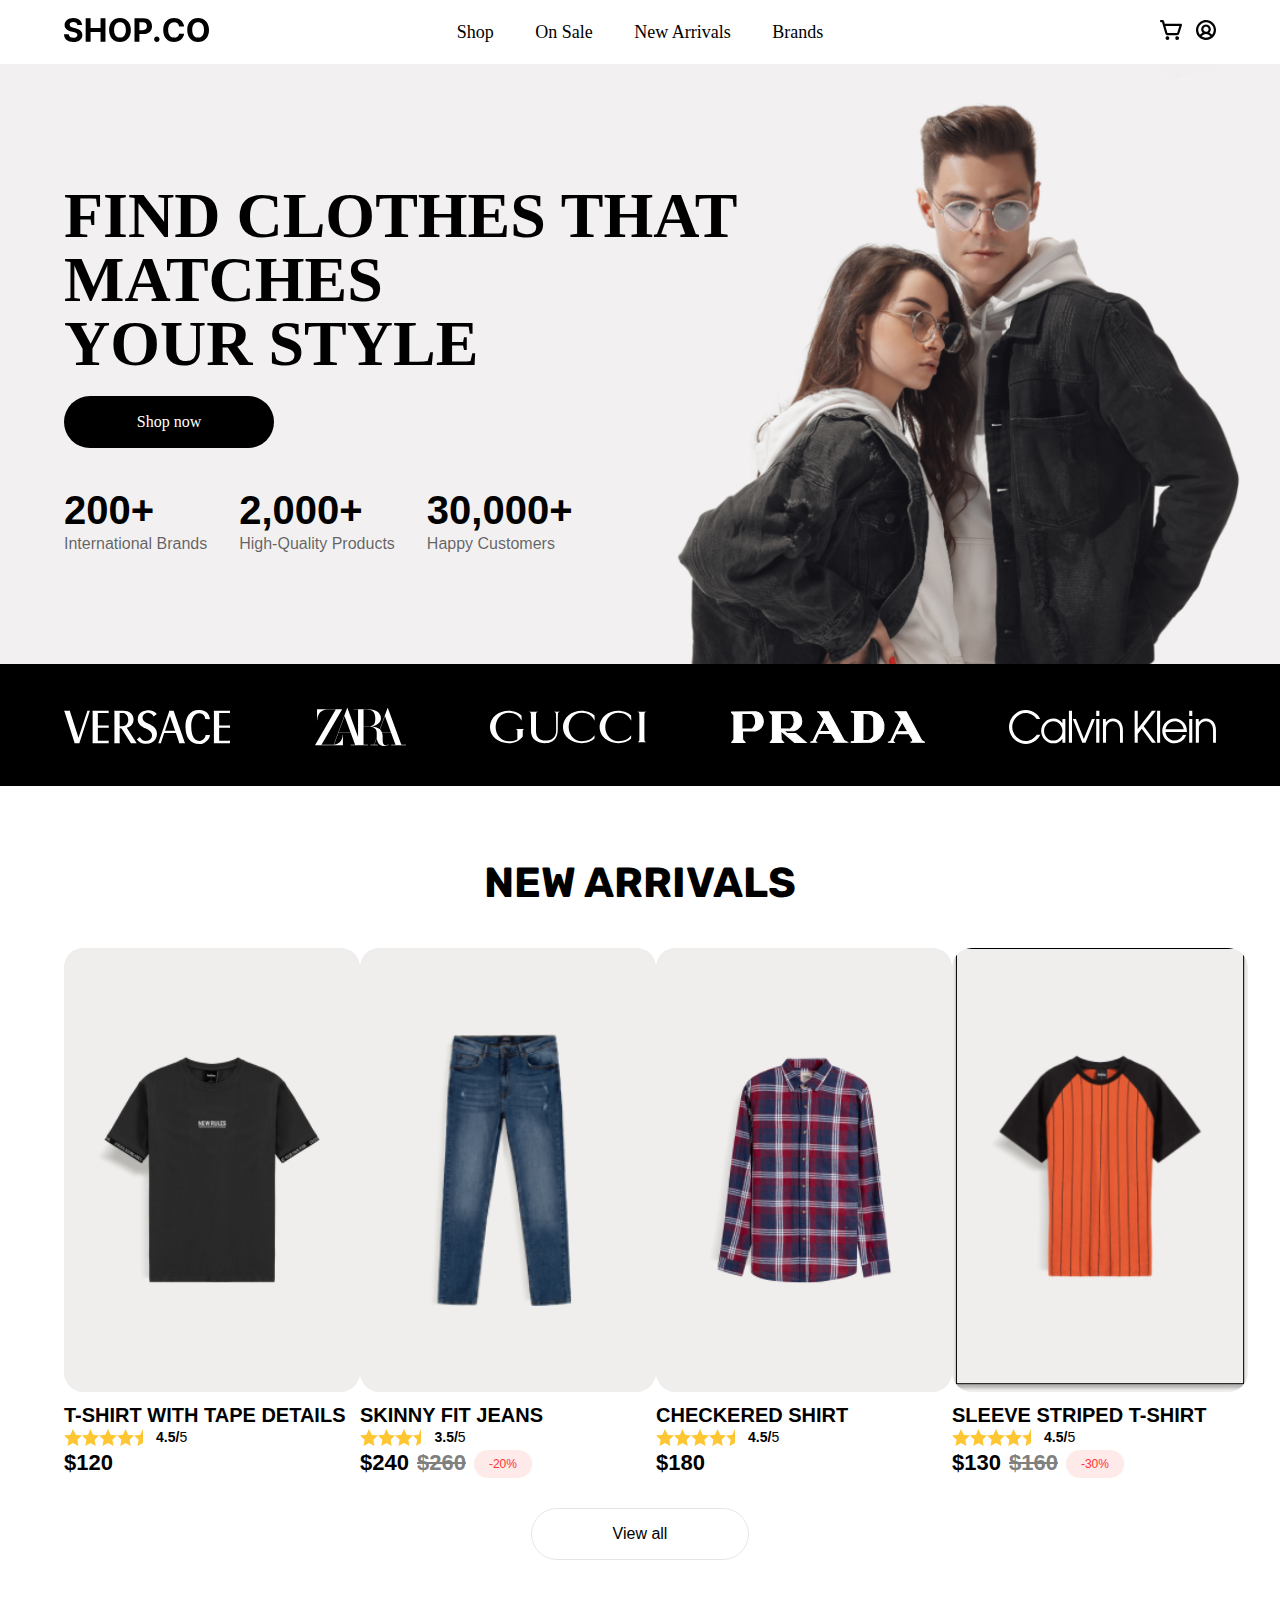
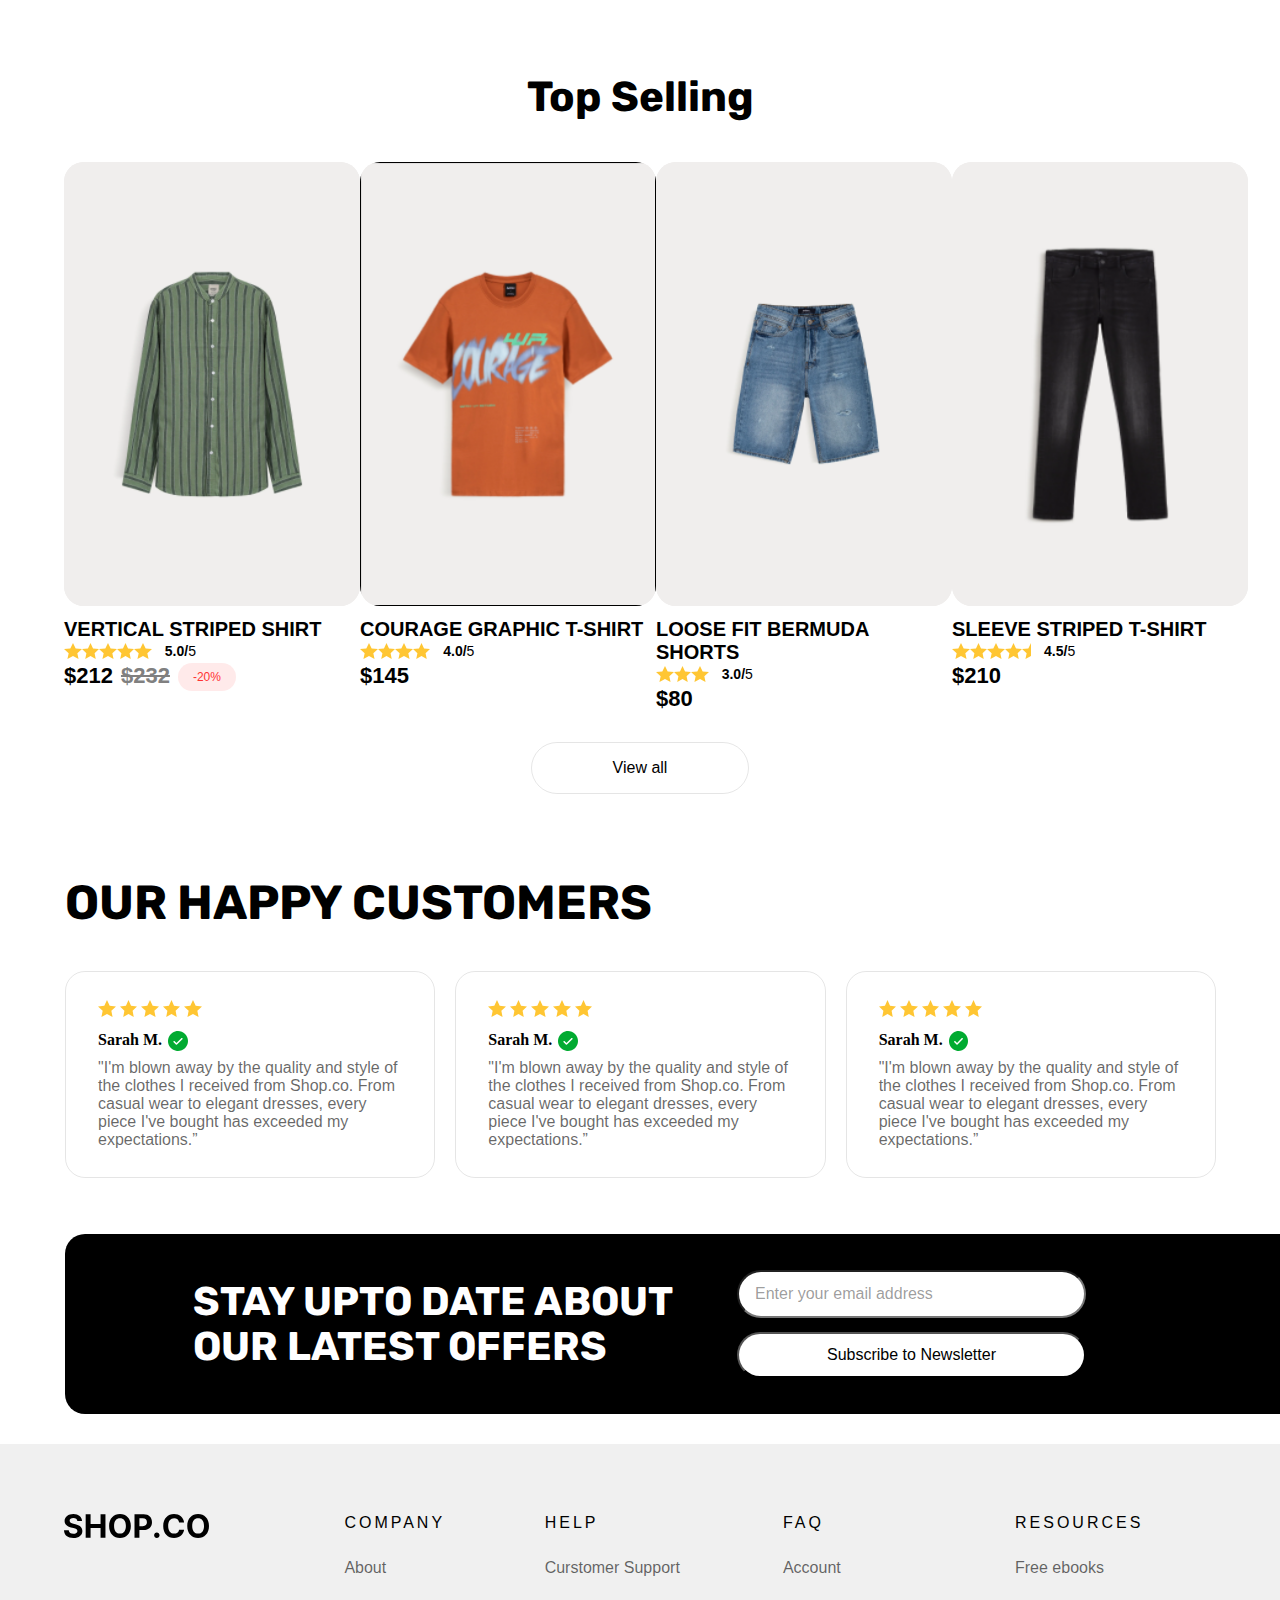
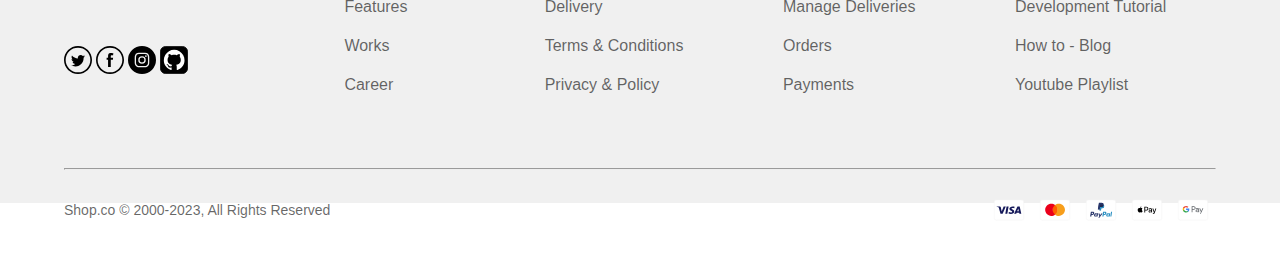
==== src/index.html @ 71381893 "Initial" ====
<!DOCTYPE html>
<html lang="en">
<head>
    <meta charset="UTF-8">
    <meta name="viewport" content="width=device-width, initial-scale=1.0">
    <title>Document</title>
    <link rel="stylesheet" href="./style/css/main.css">
</head>
<body>
    <header class="header">
        <div class="header__wrap">
            <a class="header-logo" href="index.html"><img src="./assets/img/svg/logo.svg" alt="logo"></a>
            <ul class="header-nav">
                <li>Shop</li>
                <li>On Sale</li>
                <li>New Arrivals</li>
                <li>Brands</li>
            </ul>
            <div class="header-icons">
                <a href="#"><img src="./assets/img/svg/cart.svg" alt="cart"></a>
                <a href="#"><img src="./assets/img/svg/profile.svg" alt="profile"></a>
            </div>
        </div>
    </header>

    <section class="home_page">
        <div class="home_page__wraper">
            <div class="banner-text">
                <h1 class="banner-text_title">FIND CLOTHES THAT <br> MATCHES <br> YOUR STYLE</h1>
                <a class="banner-text_button" href="#">Shop now</a>
            </div>
            <div class="rates">
                <div class="brands">
                    <h2>200+</h2>
                    <p>International Brands</p>
                </div>
                <div class="products">
                    <h2>2,000+</h2>
                    <p>High-Quality Products</p>
                </div>
                <div class="customers">
                    <h2>30,000+</h2>
                    <p>Happy Customers</p>
                </div>
            </div>
        </div>
    </section>
    <div class="banner_partnerships">
        <ul>
            <li><img src="./assets/img/svg/versace_logo.svg" alt="versace_logo"></li>
            <li><img src="./assets/img/svg/zara-logo.svg" alt="zara_logo"></li>
            <li><img src="./assets/img/svg/gucci-logo.svg" alt="gucci_logo"></li>
            <li><img src="./assets/img/svg/prada-logo.svg" alt="prada_logo"></li>
            <li><img src="./assets/img/svg/calvin-klein_logo.svg" alt="calvin_klein_logo"></li>
        </ul>
    </div>
    <section class="New_Arrivals">
        <div class="topic-text">
            <h2 class="topic-text_title">NEW ARRIVALS</h2>
        </div>
        <div class="items">
            <div class="item">
                <img class="item_img" src="./assets/img/png/t-shirt black.png" alt="t-shirt black">
                <h3 class="item_title">T-SHIRT WITH TAPE DETAILS</h3>
                <div class="item_rating">
                    <img src="./assets/img/svg/star.svg" alt="star rates">
                    <img src="./assets/img/svg/star.svg" alt="star rates">
                    <img src="./assets/img/svg/star.svg" alt="star rates">
                    <img src="./assets/img/svg/star.svg" alt="star rates">
                    <img src="./assets/img/svg/half star.svg" alt="half star rates">
                    <p><span>4.5/</span>5</p>
                </div>
                <div class="item_price">
                    <h3>$120</h3>
                </div>
            </div>
            <div class="item">
                <img width="296px" height="444px" class="item_img" src="./assets/img/png/jeans.png" alt="jeans">
                <h3 class="item_title">SKINNY FIT JEANS</h3>
                <div class="item_rating">
                    <img src="./assets/img/svg/star.svg" alt="star rates">
                    <img src="./assets/img/svg/star.svg" alt="star rates">
                    <img src="./assets/img/svg/star.svg" alt="star rates">
                    <img src="./assets/img/svg/half star.svg" alt="half star rates">
                    <p><span>3.5/</span>5</p>
                </div>
                <div class="item_price">
                    <h3>$240</h3>
                    <h3 class="grey">$260</h3>
                    <a class="discount">-20%</a>
                </div>
            </div>
            <div class="item">
                <img class="item_img" src="./assets/img/png/shirt.png" alt="shirt">
                <h3 class="item_title">CHECKERED SHIRT</h3>
                <div class="item_rating">
                    <img src="./assets/img/svg/star.svg" alt="star rates">
                    <img src="./assets/img/svg/star.svg" alt="star rates">
                    <img src="./assets/img/svg/star.svg" alt="star rates">
                    <img src="./assets/img/svg/star.svg" alt="star rates">
                    <img src="./assets/img/svg/half star.svg" alt="half star rates">
                    <p><span>4.5/</span>5</p>
                </div>
                <div class="item_price">
                    <h3>$180</h3>
                </div>
            </div>
            <div class="item">
                <img width="296px" height="444px" class="item_img" src="./assets/img/png/t-shirt orange.png" alt="t-shirt orange">
                <h3 class="item_title">SLEEVE STRIPED T-SHIRT</h3>
                <div class="item_rating">
                    <img src="./assets/img/svg/star.svg" alt="star rates">
                    <img src="./assets/img/svg/star.svg" alt="star rates">
                    <img src="./assets/img/svg/star.svg" alt="star rates">
                    <img src="./assets/img/svg/star.svg" alt="star rates">
                    <img src="./assets/img/svg/half star.svg" alt="half star rates">
                    <p><span>4.5/</span>5</p>
                </div>
                <div class="item_price">
                    <h3>$130</h3>
                    <h3 class="grey">$160</h3>
                    <a class="discount">-30%</a>
                </div>
            </div>
        </div>
        <a class="button-view_all" href="">View all</a>
    </section>
    <section class="Top_Seller">
        <div class="topic-text">
            <h2 class="topic-text_title">Top Selling</h2>
        </div>
        <div class="items">
            <div class="item">
                <img class="item_img" src="./assets/img/png/striiped shirt.png" alt="striped shirt">
                <h3 class="item_title">VERTICAL STRIPED SHIRT</h3>
                <div class="item_rating">
                    <img src="./assets/img/svg/star.svg" alt="star rates">
                    <img src="./assets/img/svg/star.svg" alt="star rates">
                    <img src="./assets/img/svg/star.svg" alt="star rates">
                    <img src="./assets/img/svg/star.svg" alt="star rates">
                    <img src="./assets/img/svg/star.svg" alt="star rates">
                    <p><span>5.0/</span>5</p>
                </div>
                <div class="item_price">
                    <h3>$212</h3>
                    <h3 class="grey">$232</h3>
                    <a class="discount">-20%</a>
                </div>
            </div>
            <div class="item">
                <img width="296px" height="444px" class="item_img" src="./assets/img/png/graphic T-shirt.png" alt="t-shirt">
                <h3 class="item_title">COURAGE GRAPHIC T-SHIRT</h3>
                <div class="item_rating">
                    <img src="./assets/img/svg/star.svg" alt="star rates">
                    <img src="./assets/img/svg/star.svg" alt="star rates">
                    <img src="./assets/img/svg/star.svg" alt="star rates">
                    <img src="./assets/img/svg/star.svg" alt="star rates">
                    <p><span>4.0/</span>5</p>
                </div>
                <div class="item_price">
                    <h3>$145</h3>
                </div>
            </div>
            <div class="item">
                <img class="item_img" src="./assets/img/png/shorts.png" alt="shorts">
                <h3 class="item_title">LOOSE FIT BERMUDA SHORTS</h3>
                <div class="item_rating">
                    <img src="./assets/img/svg/star.svg" alt="star rates">
                    <img src="./assets/img/svg/star.svg" alt="star rates">
                    <img src="./assets/img/svg/star.svg" alt="star rates">
                    <p><span>3.0/</span>5</p>
                </div>
                <div class="item_price">
                    <h3>$80</h3>
                </div>
            </div>
            <div class="item">
                <img width="296px" height="444px" class="item_img" src="./assets/img/png/faded jeans.png" alt="faded jeans">
                <h3 class="item_title">SLEEVE STRIPED T-SHIRT</h3>
                <div class="item_rating">
                    <img src="./assets/img/svg/star.svg" alt="star rates">
                    <img src="./assets/img/svg/star.svg" alt="star rates">
                    <img src="./assets/img/svg/star.svg" alt="star rates">
                    <img src="./assets/img/svg/star.svg" alt="star rates">
                    <img src="./assets/img/svg/half star.svg" alt="half star rates">
                    <p><span>4.5/</span>5</p>
                </div>
                <div class="item_price">
                    <h3>$210</h3>
                </div>
            </div>
        </div>
        <a class="button-view_all" href="">View all</a>
    </section>
    <section class="Clothes_Option">
        <div class="Clothes_Option-review">
            <h3 class="review-title">OUR HAPPY CUSTOMERS</h3>
            <div class="feedbacks">
                <div class="feedback-1">
                    <div class="rating">
                        <img src="./assets/img/svg/star.svg" alt="star rates">
                        <img src="./assets/img/svg/star.svg" alt="star rates">
                        <img src="./assets/img/svg/star.svg" alt="star rates">
                        <img src="./assets/img/svg/star.svg" alt="star rates">
                        <img src="./assets/img/svg/star.svg" alt="star rates">
                    </div>
                    <div class="name_user">
                        <h4>Sarah M.</h4>
                        <img src="./assets/img/svg/verified.svg" alt="verified">
                    </div>
                    <p class="description">"I'm blown away by the quality and style of the clothes I received from Shop.co. From casual wear to elegant dresses, every piece I've bought has exceeded my expectations.”</p>
                </div>
                <div class="feedback-2">
                    <div class="rating">
                        <img src="./assets/img/svg/star.svg" alt="star rates">
                        <img src="./assets/img/svg/star.svg" alt="star rates">
                        <img src="./assets/img/svg/star.svg" alt="star rates">
                        <img src="./assets/img/svg/star.svg" alt="star rates">
                        <img src="./assets/img/svg/star.svg" alt="star rates">
                    </div>
                    <div class="name_user">
                        <h4>Sarah M.</h4>
                        <img src="./assets/img/svg/verified.svg" alt="verified">
                    </div>
                    <p class="description">"I'm blown away by the quality and style of the clothes I received from Shop.co. From casual wear to elegant dresses, every piece I've bought has exceeded my expectations.”</p>
                </div>
                <div class="feedback-3">
                    <div class="rating">
                        <img src="./assets/img/svg/star.svg" alt="star rates">
                        <img src="./assets/img/svg/star.svg" alt="star rates">
                        <img src="./assets/img/svg/star.svg" alt="star rates">
                        <img src="./assets/img/svg/star.svg" alt="star rates">
                        <img src="./assets/img/svg/star.svg" alt="star rates">
                    </div>
                    <div class="name_user">
                        <h4>Sarah M.</h4>
                        <img src="./assets/img/svg/verified.svg" alt="verified">
                    </div>
                    <p class="description">"I'm blown away by the quality and style of the clothes I received from Shop.co. From casual wear to elegant dresses, every piece I've bought has exceeded my expectations.”</p>
                </div>
            </div>
        </div>
        <div class="Clothes_Option-contact_form">
            <div class="contact_form__wrapper">
                <h3 class="contact_form-title">STAY UPTO DATE ABOUT <br> OUR LATEST OFFERS</h3>
                <div class="contact_form-form">
                    <form method="post">
                        <input type="email" id="email" name="email" placeholder="Enter your email address">
                        <button class="form-button">Subscribe to Newsletter</button>
                    </form>
                </div>
            </div>
        </div>
    </section>

    <footer class="footer">
        <div class="footer__wrap">
            <div class="logo-social_networks">
                <img src="./assets/img/svg/logo.svg" alt="logo">
                <div class="social_networks">
                    <img width="28px" height="28px" src="./assets/img/svg/twitter.svg" alt="twitter">
                    <img width="28px" height="28px" src="./assets/img/svg/facebook.svg" alt="">
                    <img width="28px" height="28px" src="./assets/img/svg/instagram.svg" alt="">
                    <img width="28px" height="28px" src="./assets/img/svg/github.svg" alt="">
                </div>
            </div>
            <div class="columns">
                <div class="column-company">
                    <h4>Company</h4>
                    <ul>
                        <li>About</li>
                        <li>Features</li>
                        <li>Works</li>
                        <li>Career</li>
                    </ul>
                </div>
                <div class="column-help">
                    <h4>Help</h4>
                    <ul>
                        <li>Curstomer Support</li>
                        <li>Delivery</li>
                        <li>Terms & Conditions</li>
                        <li>Privacy & Policy</li>
                    </ul>
                </div>
                <div class="column-FAQ">
                    <h4>FAQ</h4>
                    <ul>
                        <li>Account</li>
                        <li>Manage Deliveries</li>
                        <li>Orders</li>
                        <li>Payments</li>
                    </ul>
                </div>
                <div class="column-resources">
                    <h4>Resources</h4>
                    <ul>
                        <li>Free ebooks</li>
                        <li>Development Tutorial</li>
                        <li>How to - Blog</li>
                        <li>Youtube Playlist</li>
                    </ul>
                </div>
            </div>
            <div class="information">
                <hr>
                <div class="method_payments">
                    <p class="license">Shop.co © 2000-2023, All Rights Reserved</p>
                    <img width="46px" height="30px" src="./assets/img/svg/visa.svg" alt="visa">
                    <img width="46px" height="30px" src="./assets/img/svg/mastercard.svg" alt="mastercard">
                    <img width="46px" height="30px" src="./assets/img/svg/paypal.svg" alt="paypal">
                    <img width="46px" height="30px" src="./assets/img/svg/apple-pay.svg" alt="apple-pay">
                    <img width="46px" height="30px" src="./assets/img/svg/google-pay.svg" alt="google-pay">
                </div>
            </div>
        </div>
    </footer>
</body>
</html>
---- src/style/css/main.css ----
@charset "UTF-8";
@import url("https://fonts.cdnfonts.com/css/satoshi");
@import url("https://fonts.googleapis.com/css2?family=Gelasio:ital,wght@0,400..700;1,400..700&family=Poppins:ital,wght@0,100;0,200;0,300;0,400;0,500;0,600;0,700;0,800;0,900;1,100;1,200;1,300;1,400;1,500;1,600;1,700;1,800;1,900&family=Roboto:ital,wght@0,100;0,300;0,400;0,500;0,700;0,900;1,100;1,300;1,400;1,500;1,700;1,900&family=Rubik:ital,wght@0,300..900;1,300..900&display=swap");
* {
  padding: 0;
  margin: 0;
  box-sizing: border-box;
  text-decoration: none;
  list-style: none;
}

body {
  padding: 0;
  margin: 0;
  box-sizing: border-box;
}

.footer {
  width: 100vw;
  height: 28vw;
  background-color: #F0F0F0;
  margin-top: 30px;
}
.footer .footer__wrap {
  width: 90vw;
  margin: 0 auto;
  display: grid;
  grid-auto-columns: 1fr;
  grid-template-columns: 1fr 1fr 1fr 1fr 1fr;
  grid-template-rows: 1fr 1fr 1fr;
  gap: 20px 1px;
}
.footer .footer__wrap .footer__wrap {
  grid-area: 1/1/3/6;
}
.footer .footer__wrap .logo-social_networks {
  grid-area: 1/1/3/2;
}
.footer .footer__wrap .columns {
  grid-area: 1/2/3/6;
}
.footer .footer__wrap .column-company {
  grid-area: 1/2/3/3;
}
.footer .footer__wrap .column-help {
  grid-area: 1/3/3/4;
}
.footer .footer__wrap .column-FAQ {
  grid-area: 1/4/3/5;
}
.footer .footer__wrap .column-resources {
  grid-area: 1/5/3/6;
}
.footer .footer__wrap .information {
  grid-area: 3/1/4/6;
}
.footer .footer__wrap .license {
  grid-area: 3/1/4/3;
}
.footer .footer__wrap .method_payments {
  grid-area: 3/4/4/6;
}
.footer .footer__wrap .logo-social_networks {
  margin-top: 70px;
}
.footer .footer__wrap .logo-social_networks .social_networks {
  margin-top: 104px; /* Поменять потом icons */
}
.footer .footer__wrap .columns {
  display: flex;
  justify-content: space-around;
  align-items: center;
  margin-top: 70px;
}
.footer .footer__wrap .columns h4 {
  margin-bottom: 26px;
  color: rgb(0, 0, 0);
  font-family: "Satoshi", sans-serif;
  font-size: 16px;
  font-weight: 500;
  line-height: 18px;
  letter-spacing: 3px;
  text-align: left;
  text-transform: uppercase;
}
.footer .footer__wrap .columns ul {
  color: rgba(0, 0, 0, 0.6);
  font-family: "Satoshi", sans-serif;
  font-size: 16px;
  font-weight: 400;
  line-height: 19px;
  letter-spacing: 0px;
  text-align: left;
}
.footer .footer__wrap .columns ul li {
  margin: 20px 0px;
}
.footer .footer__wrap .information {
  margin-top: 34px;
}
.footer .footer__wrap .information .method_payments {
  display: flex;
  margin-top: 25px;
  align-items: center;
}
.footer .footer__wrap .information .method_payments .license {
  flex: 1;
  display: flex;
  justify-content: flex-start;
  color: rgba(0, 0, 0, 0.6);
  font-family: "Satoshi", sans-serif;
  font-size: 14px;
  font-weight: 400;
  line-height: -1px;
  letter-spacing: 0%;
  text-align: right;
}
.footer .footer__wrap .information .method_payments img {
  display: flex;
  justify-content: space-around;
}

.header {
  width: 100vw;
}
.header .header__wrap {
  height: 5vw;
  width: 90vw;
  margin: 0 auto;
  display: grid;
  grid-template-columns: repeat(3, 1fr);
  align-items: center;
}
.header .header__wrap .header-nav {
  display: flex;
  justify-content: space-around;
  align-items: center;
  font-size: 18px;
  font-weight: 500;
  gap: 24px;
}
.header .header__wrap .header-icons {
  display: flex;
  justify-content: flex-end;
  gap: 14px;
}

/* Section 1 */
.home_page {
  width: 100vw;
  height: 600px;
  display: grid;
  grid-auto-columns: 1fr;
  grid-template-columns: 1fr;
  grid-template-rows: 1fr 1fr 1fr;
  gap: 20px 1px;
  background-image: url("../../assets/img/png/homepage_img.png");
  background-size: cover;
  background-repeat: no-repeat;
}
.home_page .banner-text {
  grid-area: 1/1/3/2;
}
.home_page .banner-text_title {
  grid-area: 1/1/2/2;
}
.home_page .banner-text_button {
  grid-area: 2/1/3/2;
}
.home_page .rates {
  grid-area: 3/1/4/4;
}
.home_page .brands {
  grid-area: 3/1/4/2;
}
.home_page .products {
  grid-area: 3/2/4/3;
}
.home_page .customers {
  grid-area: 3/3/4/4;
}
.home_page .banner_partnerships {
  grid-area: 4/1/5/2;
}
.home_page .home_page__wraper {
  width: 90vw;
  margin: 0 auto;
}
.home_page .banner-text_title {
  color: rgb(0, 0, 0);
  font-family: Integral CF;
  font-size: 64px;
  font-weight: 700;
  line-height: 64px;
  letter-spacing: 0%;
  text-align: left;
  margin-top: 120px;
}
.home_page .banner-text_button {
  width: 210px;
  height: 52px;
  display: flex;
  flex-direction: row;
  justify-content: center;
  align-items: center;
  padding: 16px 54px 16px 54px;
  border-radius: 62px;
  color: rgb(255, 255, 255);
  font-family: Satoshi;
  font-size: 16px;
  font-weight: 500;
  line-height: -1px;
  letter-spacing: 0%;
  text-align: left;
  background: rgb(0, 0, 0);
  margin-top: 20px;
}
.home_page .rates {
  display: flex;
  flex-direction: row;
  gap: 32px;
  margin-top: 40px;
}
.banner_partnerships {
  width: 100vw;
  height: 122px;
  background-color: black;
}
.banner_partnerships ul {
  width: 90vw;
  margin: 0 auto;
  display: flex;
  flex-direction: row;
  justify-content: space-between;
}
.banner_partnerships ul li {
  display: flex;
  align-items: center;
  margin-top: 44px;
}

/* Section 2 & 3 */
.New_Arrivals, .Top_Seller {
  display: grid;
  grid-auto-columns: 1fr;
  grid-template-columns: repeat(1fr, 4);
  grid-template-rows: repeat(1fr, 3);
  gap: 20px 1px;
  grid-template-areas: ". topic-text topic-text ." "items items items items" ". button-view_all button-view_all .";
}
.New_Arrivals .topic-text, .Top_Seller .topic-text {
  grid-area: topic-text;
}
.New_Arrivals .items, .Top_Seller .items {
  grid-area: items;
}
.New_Arrivals .button-view_all, .Top_Seller .button-view_all {
  grid-area: button-view_all;
}
.New_Arrivals .topic-text, .Top_Seller .topic-text {
  text-align: center;
}
.New_Arrivals .button-view_all, .Top_Seller .button-view_all {
  justify-self: center;
  align-self: center;
}
.New_Arrivals .items, .Top_Seller .items {
  width: 90vw;
  margin: 0 auto;
  display: flex;
  flex-direction: row;
  justify-content: space-between;
  margin-top: 20px;
}
.New_Arrivals .items .item .item_title, .Top_Seller .items .item .item_title {
  font-size: 20px;
  margin-top: 8px;
}
.New_Arrivals .items .item .item_price, .Top_Seller .items .item .item_price {
  display: flex;
  flex-direction: row;
  margin-top: 4px;
}
.New_Arrivals .items .item h3, .Top_Seller .items .item h3 {
  font-size: 22px;
}
.New_Arrivals .items .item .item_img, .Top_Seller .items .item .item_img {
  border-radius: 20px;
  background: rgb(240, 238, 237);
}
.New_Arrivals .items .item .item_rating, .Top_Seller .items .item .item_rating {
  display: flex;
  flex-direction: row;
  margin-top: 2px;
}
.New_Arrivals .items .item .item_rating p span, .Top_Seller .items .item .item_rating p span {
  color: black;
  font-weight: 600;
}

/* Section 4 */
.Clothes_Option {
  width: 90vw;
  margin: 0 auto;
  display: grid;
  grid-auto-columns: 1fr;
  grid-template-columns: 0fr 1.6fr 1fr;
  grid-template-rows: 1fr 1fr 1fr;
  gap: 20px 1px;
}
.Clothes_Option .Clothes_Option-review {
  grid-area: 1/2/3/4;
}
.Clothes_Option .review-title {
  grid-area: 1/2/2/3;
}
.Clothes_Option .feedbacks {
  grid-area: 2/2/3/4;
}
.Clothes_Option .Clothes_Option-contact_form {
  grid-area: 3/2/4/4;
}
.Clothes_Option .Clothes_Option-review .review-title {
  color: rgb(0, 0, 0);
  font-family: "Rubik", sans-serif;
  font-size: 48px;
  font-weight: 700;
  line-height: -1px;
  letter-spacing: 0%;
  text-align: left;
  margin-bottom: 40px;
  margin-top: 40px;
}
.Clothes_Option .Clothes_Option-review .feedbacks {
  display: flex;
  flex-direction: row;
  gap: 20px;
}
.Clothes_Option .Clothes_Option-contact_form .contact_form__wrapper {
  width: 1240px;
  height: 180px;
  display: flex;
  flex-direction: row;
  justify-content: flex-start;
  align-items: center;
  padding: 36px 64px 36px 64px;
  border-radius: 20px;
  background: rgb(0, 0, 0);
}
.Clothes_Option .Clothes_Option-contact_form .contact_form__wrapper .contact_form-title {
  flex-direction: row;
  justify-content: flex-start;
  align-items: center;
  padding: 36px 64px 36px 64px;
  color: rgb(255, 255, 255);
  font-family: "Rubik", sans-serif;
  font-size: 40px;
  font-weight: 700;
  line-height: 45px;
  letter-spacing: 0%;
  text-align: left;
}
.Clothes_Option .Clothes_Option-contact_form .contact_form__wrapper .contact_form-form {
  display: flex;
  flex-direction: column;
  justify-content: flex-start;
  align-items: flex-start;
}
.Clothes_Option .Clothes_Option-contact_form .contact_form__wrapper .contact_form-form input[type=email] {
  width: 349px;
  height: 48px;
  display: flex;
  flex-direction: row;
  justify-content: flex-start;
  align-items: flex-start;
  padding: 12px 16px 12px 16px;
  border-radius: 62px;
  background: rgb(255, 255, 255);
  margin-bottom: 14px;
}
.Clothes_Option .Clothes_Option-contact_form .contact_form__wrapper .contact_form-form ::-moz-placeholder {
  color: rgba(0, 0, 0, 0.4);
  font-family: "Satoshi", sans-serif;
  font-size: 16px;
  font-weight: 400;
  line-height: -1px;
  letter-spacing: 0%;
  text-align: left;
}
.Clothes_Option .Clothes_Option-contact_form .contact_form__wrapper .contact_form-form ::placeholder {
  color: rgba(0, 0, 0, 0.4);
  font-family: "Satoshi", sans-serif;
  font-size: 16px;
  font-weight: 400;
  line-height: -1px;
  letter-spacing: 0%;
  text-align: left;
}
.Clothes_Option .Clothes_Option-contact_form .contact_form__wrapper .contact_form-form .form-button {
  width: 349px;
  height: 46px;
  /* Auto layout */
  display: flex;
  flex-direction: row;
  justify-content: center;
  align-items: center;
  padding: 12px 16px 12px 16px;
  border-radius: 62px;
  background: rgb(255, 255, 255);
  /* Font text */
  color: rgb(0, 0, 0);
  font-family: "Satoshi", sans-serif;
  font-size: 16px;
  font-weight: 500;
  line-height: -1px;
  letter-spacing: 0%;
  text-align: left;
}

/* 2 Page HTML */
.Product_detail {
  width: 90vw;
  margin: 0 auto;
  display: grid;
  grid-auto-columns: 1fr;
  grid-template-columns: 1fr 1fr 1fr;
  grid-template-rows: 0fr 1fr 1fr 1fr;
  gap: 20px 1px;
  grid-template-areas: "url_history . ." "product product product" "product product product" "product product product";
}
.Product_detail .url_history {
  grid-area: url_history;
}
.Product_detail .product {
  display: grid;
  grid-template-columns: 1fr 1fr 1fr;
  grid-template-rows: 1fr 1fr 1fr;
  gap: 0px 0px;
  grid-template-areas: "product-photos product-large_photo product-text" "product-photos product-large_photo product-text" "product-photos product-large_photo product-text";
  grid-area: product;
}
.Product_detail .product-large_photo {
  grid-area: product-large_photo;
}
.Product_detail .product-photos {
  grid-area: product-photos;
}
.Product_detail .product-text {
  grid-area: product-text;
}
.Product_detail .url_history {
  display: flex;
  flex-direction: row;
  gap: 12px;
  color: rgba(0, 0, 0, 0.6);
  font-family: "Satoshi", sans-serif;
  font-size: 16px;
  font-weight: 400;
  line-height: -1px;
  letter-spacing: 0%;
  text-align: center;
  margin-top: 24px;
  margin-bottom: 16px;
}
.Product_detail .url_history .bold {
  color: rgb(0, 0, 0);
  font-family: "Satoshi", sans-serif;
  font-size: 16px;
  font-weight: 400;
  line-height: -1px;
  letter-spacing: 0%;
  text-align: left;
}
.Product_detail .product {
  display: flex;
  gap: 14px;
}
.Product_detail .product .product-photos {
  display: flex;
  flex-direction: column;
  gap: 14px;
}
.Product_detail .product .product-large_photo {
  margin-left: 0;
}
.Product_detail .product .product-text {
  margin-left: 26px; /* 40px = 26px + 14 px (gap) */
}
.Product_detail .product .product-text h2 {
  color: rgb(0, 0, 0);
  font-family: "Rubik", sans-serif;
  font-size: 40px;
  font-weight: 700;
  line-height: -1px;
  letter-spacing: 0%;
  text-align: left;
}
.Product_detail .product .product-text .product-rating {
  display: flex;
  flex-direction: row;
  margin-bottom: 14px;
}
.Product_detail .product .product-text .product-rating p span {
  color: black;
  font-weight: 600;
}
.Product_detail .product .product-text .item_price {
  display: flex;
  flex-direction: row;
  align-items: center;
}
.Product_detail .product .product-text .item_price h3 {
  font-size: 22px;
}
.Product_detail .product .product-text p {
  margin-right: 200px;
  margin-bottom: 8px;
}
.Product_detail .product .product-text .product-circles {
  margin-top: 6px;
  margin-bottom: 6px;
}
.Product_detail .product .product-text .product-circles .circle-1 {
  height: 30px;
  width: 30px;
  background-color: rgb(79, 70, 49);
  border-radius: 50%;
  display: inline-block;
  background-image: url("../../assets/img/svg/choosed color.svg");
  background-repeat: no-repeat;
  background-position: center;
}
.Product_detail .product .product-text .product-circles .circle-2 {
  height: 30px;
  width: 30px;
  background-color: rgb(49, 79, 74);
  border-radius: 50%;
  display: inline-block;
}
.Product_detail .product .product-text .product-circles .circle-3 {
  height: 30px;
  width: 30px;
  background-color: rgb(49, 52, 79);
  border-radius: 50%;
  display: inline-block;
}
.Product_detail .product .product-text .product-sizes {
  display: flex;
  flex-direction: row;
  gap: 12px;
  align-items: center;
  margin-bottom: 10px;
  margin-top: 6px;
}
.Product_detail .product .product-text .product-sizes .size-Small {
  padding: 12px 24px 12px 24px;
  border-radius: 62px;
  background: rgb(240, 240, 240);
}
.Product_detail .product .product-text .product-sizes .size-Medium {
  padding: 12px 24px 12px 24px;
  border-radius: 62px;
  background: rgb(240, 240, 240);
}
.Product_detail .product .product-text .product-sizes .size-Large {
  padding: 12px 24px 12px 24px;
  border-radius: 62px;
  background: rgb(0, 0, 0);
  color: rgb(255, 255, 255);
  font-family: "Satoshi", sans-serif;
  font-size: 16px;
  font-weight: 500;
}
.Product_detail .product .product-text .product-sizes .size-X-Large {
  padding: 12px 24px 12px 24px;
  border-radius: 62px;
  background: rgb(240, 240, 240);
}
.Product_detail .product .product-text .product-cart {
  display: flex;
  flex-direction: row;
  gap: 20px;
  margin-top: 20px;
}
.Product_detail .product .product-text .product-cart .quantity {
  display: flex;
  justify-content: space-between;
  width: 170px;
  height: 52px;
  padding: 16px 20px 16px 20px;
  border-radius: 62px;
  background: rgb(240, 240, 240);
  color: rgb(0, 0, 0);
  font-family: "Satoshi", sans-serif;
  font-size: 16px;
  font-weight: 500;
  line-height: -1px;
  letter-spacing: 0%;
  text-align: left;
}
.Product_detail .product .product-text .product-cart .quantity a {
  display: flex;
  text-align: center;
  align-items: center;
}
.Product_detail .product .product-text .product-cart .add_to_cart {
  width: 400px;
  height: 52px;
  padding: 16px 54px 16px 54px;
  border-radius: 62px;
  background: rgb(0, 0, 0);
  color: rgb(255, 255, 255);
  font-family: "Satoshi", sans-serif;
  font-size: 16px;
  font-weight: 500;
  line-height: -1px;
  letter-spacing: 0%;
  text-align: center;
}

.Product_reviews {
  width: 90vw;
  margin: 0 auto;
  display: grid;
  grid-auto-columns: 1fr;
  grid-template-columns: 1fr 1fr;
  grid-template-rows: 0fr 0fr 1fr 1fr 1fr 0fr;
  gap: 20px 1px;
  grid-template-areas: "category_reviews category_reviews" "all_reviews-text all_reviews-text" "feedbacks feedbacks" "feedbacks feedbacks" "feedbacks feedbacks" "button-load_more_reviews button-load_more_reviews";
}
.Product_reviews .category_reviews {
  grid-area: category_reviews;
}
.Product_reviews .all_reviews-text {
  grid-area: all_reviews-text;
}
.Product_reviews .feedbacks {
  grid-area: feedbacks;
}
.Product_reviews .button-load_more_reviews {
  grid-area: button-load_more_reviews;
}
.Product_reviews .category_reviews {
  display: flex;
  justify-content: center;
  align-items: center;
  gap: 200px;
  margin-top: 107px;
}
.Product_reviews .category_reviews .category-product_detail p {
  margin-bottom: 23px;
}
.Product_reviews .category_reviews .category-rating_reviews p {
  margin-bottom: 23px;
}
.Product_reviews .category_reviews .category-rating_reviews hr {
  border: 1px solid rgb(0, 0, 0);
}
.Product_reviews .category_reviews .category-FAQs p {
  margin-bottom: 23px;
}
.Product_reviews .all_reviews-text {
  display: flex;
  flex-direction: row;
  align-items: center;
  text-align: center;
}
.Product_reviews .all_reviews-text .all_reviews-title {
  color: rgb(0, 0, 0);
  font-family: "Satoshi", sans-serif;
  font-size: 24px;
  font-weight: 700;
  text-align: center;
}
.Product_reviews .all_reviews-text .all_reviews-title span {
  color: rgba(0, 0, 0, 0.6);
  font-family: "Satoshi", sans-serif;
  font-size: 16px;
  font-weight: 400;
  line-height: 22px;
  letter-spacing: 0%;
  text-align: left;
}
.Product_reviews .all_reviews-text .choose_review {
  display: flex;
  justify-content: flex-end;
  gap: 10px;
  width: 1080px;
}
.Product_reviews .all_reviews-text .choose_review .filter {
  width: 48px;
  height: 48px;
  padding: 16px 20px 16px 20px;
  border-radius: 62px;
  background: rgb(240, 240, 240);
  background-image: url("../../assets/img/svg/filter.svg");
  background-repeat: no-repeat;
  background-position: center;
}
.Product_reviews .all_reviews-text .choose_review .latest {
  width: 120px;
  height: 48px;
  padding: 16px 20px 16px 20px;
  border-radius: 62px;
  background: rgb(240, 240, 240);
  color: rgb(0, 0, 0);
  font-family: "Satoshi", sans-serif;
  font-size: 16px;
  font-weight: 500;
  text-align: center;
  align-items: center;
}
.Product_reviews .all_reviews-text .choose_review .write_review {
  width: 166px;
  height: 48px;
  padding: 16px 20px 16px 20px;
  border-radius: 62px;
  background: rgb(0, 0, 0);
  color: rgb(255, 255, 255);
  font-family: "Satoshi", sans-serif;
  font-size: 16px;
  font-weight: 500;
  text-align: center;
  align-items: center;
}
.Product_reviews .feedbacks .feedbacks__wrapper {
  display: flex;
  gap: 20px;
  margin-bottom: 20px;
}
.Product_reviews .button-load_more_reviews {
  width: 270px;
  height: 52px;
  display: flex;
  justify-content: center;
  align-items: center;
  justify-self: center;
  box-sizing: border-box;
  border: 1px solid rgba(0, 0, 0, 0.1);
  border-radius: 62px;
}

.Product_recommendation {
  width: 90vw;
  margin: 0 auto;
  display: grid;
  grid-auto-columns: 1fr;
  grid-template-columns: 1fr 1fr 1fr 1fr;
  grid-template-rows: 0fr 1fr 0fr;
  gap: 20px 1px;
  grid-template-areas: ". topic-text topic-text ." "items items items items" "Product_recommendation-contact_form Product_recommendation-contact_form . .";
}
.Product_recommendation .topic-text {
  grid-area: topic-text;
}
.Product_recommendation .items {
  grid-area: items;
}
.Product_recommendation .Product_recommendation-contact_form {
  grid-area: Product_recommendation-contact_form;
}
.Product_recommendation .topic-text {
  text-align: center;
}
.Product_recommendation .items {
  display: flex;
  flex-direction: row;
  justify-content: space-between;
  margin-top: 20px;
}
.Product_recommendation .items .item .item_title {
  font-size: 20px;
  margin-top: 8px;
}
.Product_recommendation .items .item .item_price {
  display: flex;
  flex-direction: row;
  margin-top: 4px;
}
.Product_recommendation .items .item h3 {
  font-size: 22px;
}
.Product_recommendation .items .item .item_img {
  border-radius: 20px;
  background: rgb(240, 238, 237);
}
.Product_recommendation .items .item .item_rating {
  display: flex;
  flex-direction: row;
  margin-top: 2px;
}
.Product_recommendation .items .item .item_rating p span {
  color: black;
  font-weight: 600;
}
.Product_recommendation .Product_recommendation-contact_form {
  margin-top: 40px;
}
.Product_recommendation .Product_recommendation-contact_form .contact_form__wrapper {
  width: 1240px;
  height: 180px;
  display: flex;
  flex-direction: row;
  justify-content: flex-start;
  align-items: center;
  padding: 36px 64px 36px 64px;
  border-radius: 20px;
  background: rgb(0, 0, 0);
}
.Product_recommendation .Product_recommendation-contact_form .contact_form__wrapper .contact_form-title {
  flex-direction: row;
  justify-content: flex-start;
  align-items: center;
  padding: 36px 64px 36px 64px;
  color: rgb(255, 255, 255);
  font-family: "Rubik", sans-serif;
  font-size: 40px;
  font-weight: 700;
  line-height: 45px;
  letter-spacing: 0%;
  text-align: left;
}
.Product_recommendation .Product_recommendation-contact_form .contact_form__wrapper .contact_form-form {
  display: flex;
  flex-direction: column;
  justify-content: flex-start;
  align-items: flex-start;
}
.Product_recommendation .Product_recommendation-contact_form .contact_form__wrapper .contact_form-form input[type=email] {
  width: 349px;
  height: 48px;
  display: flex;
  flex-direction: row;
  justify-content: flex-start;
  align-items: flex-start;
  padding: 12px 16px 12px 16px;
  border-radius: 62px;
  background: rgb(255, 255, 255);
  margin-bottom: 14px;
}
.Product_recommendation .Product_recommendation-contact_form .contact_form__wrapper .contact_form-form ::-moz-placeholder {
  color: rgba(0, 0, 0, 0.4);
  font-family: "Satoshi", sans-serif;
  font-size: 16px;
  font-weight: 400;
  line-height: -1px;
  letter-spacing: 0%;
  text-align: left;
}
.Product_recommendation .Product_recommendation-contact_form .contact_form__wrapper .contact_form-form ::placeholder {
  color: rgba(0, 0, 0, 0.4);
  font-family: "Satoshi", sans-serif;
  font-size: 16px;
  font-weight: 400;
  line-height: -1px;
  letter-spacing: 0%;
  text-align: left;
}
.Product_recommendation .Product_recommendation-contact_form .contact_form__wrapper .contact_form-form .form-button {
  width: 349px;
  height: 46px;
  /* Auto layout */
  display: flex;
  flex-direction: row;
  justify-content: center;
  align-items: center;
  padding: 12px 16px 12px 16px;
  border-radius: 62px;
  background: rgb(255, 255, 255);
  /* Font text */
  color: rgb(0, 0, 0);
  font-family: "Satoshi", sans-serif;
  font-size: 16px;
  font-weight: 500;
  line-height: -1px;
  letter-spacing: 0%;
  text-align: left;
}

.rates_template_h2, .home_page .rates h2 {
  font-family: "Satoshi", sans-serif;
  font-size: 40px;
  font-weight: 700;
  line-height: -1px;
  letter-spacing: 0%;
  text-align: left;
}

.rates_template_p, .home_page .rates p {
  color: rgba(0, 0, 0, 0.6);
  font-family: "Satoshi", sans-serif;
  font-size: 16px;
  font-weight: 400;
  line-height: 22px;
  letter-spacing: 0%;
  text-align: left;
}

.banner-text-title_template, .New_Arrivals .topic-text, .Top_Seller .topic-text, .Product_recommendation .topic-text {
  color: rgb(0, 0, 0);
  font-family: "Rubik", sans-serif;
  font-size: 28px;
  font-weight: 700;
  line-height: -1px;
  letter-spacing: 0%;
  text-align: center;
  margin-top: 72px;
}

.items_p_template, .New_Arrivals .items .item .item_rating p, .Top_Seller .items .item .item_rating p, .Product_detail .product .product-text .product-rating p, .Product_recommendation .items .item .item_rating p {
  font-family: "Satoshi", sans-serif;
  font-size: 14px;
  font-weight: 400;
  line-height: -1px;
  letter-spacing: 0%;
  text-align: left;
  margin-left: 13px;
}

.items_h3_template, .New_Arrivals .items .item .item_title, .Top_Seller .items .item .item_title, .New_Arrivals .items .item h3, .Top_Seller .items .item h3, .Product_detail .product .product-text .item_price h3, .Product_recommendation .items .item .item_title, .Product_recommendation .items .item h3 {
  font-family: "Satoshi", sans-serif;
  font-weight: 700;
  line-height: -1px;
  letter-spacing: 0%;
  text-align: left;
}

.item_price_grey_template, .New_Arrivals .items .item .item_price .grey, .Top_Seller .items .item .item_price .grey, .Product_detail .product .product-text .item_price .grey, .Product_recommendation .items .item .item_price .grey {
  color: grey;
  text-decoration-line: line-through;
  margin: 0px 8px;
}

.item_discount_grey_template, .New_Arrivals .items .item .item_price .discount, .Top_Seller .items .item .item_price .discount, .Product_detail .product .product-text .item_price .discount, .Product_recommendation .items .item .item_price .discount {
  width: 58px;
  height: 28px;
  /* Auto layout */
  display: flex;
  flex-direction: row;
  justify-content: center;
  align-items: center;
  padding: 6px 14px 6px 14px;
  border-radius: 62px;
  background: rgba(255, 51, 51, 0.1);
  color: rgb(255, 51, 51);
  font-family: "Satoshi", sans-serif;
  font-size: 12px;
  font-weight: 500;
  line-height: -1px;
  letter-spacing: 0%;
  text-align: left;
}

.button_view-all_template, .New_Arrivals .button-view_all, .Top_Seller .button-view_all {
  width: 218px;
  height: 52px;
  /* Auto layout */
  display: flex;
  flex-direction: row;
  justify-content: center;
  align-items: center;
  padding: 16px 54px 16px 54px;
  box-sizing: border-box;
  border: 1px solid rgba(0, 0, 0, 0.1);
  border-radius: 62px;
  color: rgb(0, 0, 0);
  font-family: "Satoshi", sans-serif;
  font-size: 16px;
  font-weight: 500;
  margin-top: 10px;
  margin-bottom: 40px;
}

/* Section 4 templates*/
.rating-feedback_template, .Clothes_Option .Clothes_Option-review .feedbacks .feedback-1, .Clothes_Option .Clothes_Option-review .feedbacks .feedback-2, .Clothes_Option .Clothes_Option-review .feedbacks .feedback-3, .Product_reviews .feedbacks .feedbacks__wrapper .feedback {
  justify-content: flex-start;
  align-items: flex-start;
  padding: 28px 32px 28px 32px;
  box-sizing: border-box;
  border: 1px solid rgba(0, 0, 0, 0.1);
  border-radius: 20px;
}

.rating-name_user_template, .Clothes_Option .Clothes_Option-review .feedbacks .feedback-1 .name_user, .Clothes_Option .Clothes_Option-review .feedbacks .feedback-2 .name_user, .Clothes_Option .Clothes_Option-review .feedbacks .feedback-3 .name_user, .Product_reviews .feedbacks .feedbacks__wrapper .feedback .name_user {
  display: flex;
  flex-direction: row;
  gap: 6px;
  margin-top: 10px;
}

.rating-description_template, .Clothes_Option .Clothes_Option-review .feedbacks .feedback-1 .description, .Clothes_Option .Clothes_Option-review .feedbacks .feedback-2 .description, .Clothes_Option .Clothes_Option-review .feedbacks .feedback-3 .description, .Product_detail .product .product-text p, .Product_reviews .feedbacks .feedbacks__wrapper .feedback .description {
  color: rgba(0, 0, 0, 0.6);
  font-family: "Satoshi", sans-serif;
  font-size: 16px;
  font-weight: 400;
  margin-top: 8px;
}

.product-size_text_template, .Product_detail .product .product-text .product-sizes .size-Small, .Product_detail .product .product-text .product-sizes .size-Medium, .Product_detail .product .product-text .product-sizes .size-X-Large {
  color: rgba(0, 0, 0, 0.6);
  font-family: "Satoshi", sans-serif;
  font-size: 16px;
  font-weight: 400;
}

/* 2 page html */
.category_template, .Product_reviews .category_reviews .category-product_detail p, .Product_reviews .category_reviews .category-FAQs p {
  color: rgba(0, 0, 0, 0.6);
  font-family: "Satoshi", sans-serif;
  font-size: 20px;
  font-weight: 400;
}

.category-chosen_template, .Product_reviews .category_reviews .category-rating_reviews p {
  color: rgb(0, 0, 0);
  font-family: Satoshi;
  font-size: 20px;
  font-weight: 500;
}

.button-load_more_review_template, .Product_reviews .button-load_more_reviews {
  color: rgb(0, 0, 0);
  font-family: "Satoshi", sans-serif;
  font-size: 16px;
  font-weight: 500;
  text-align: center;
}/*# sourceMappingURL=main.css.map */
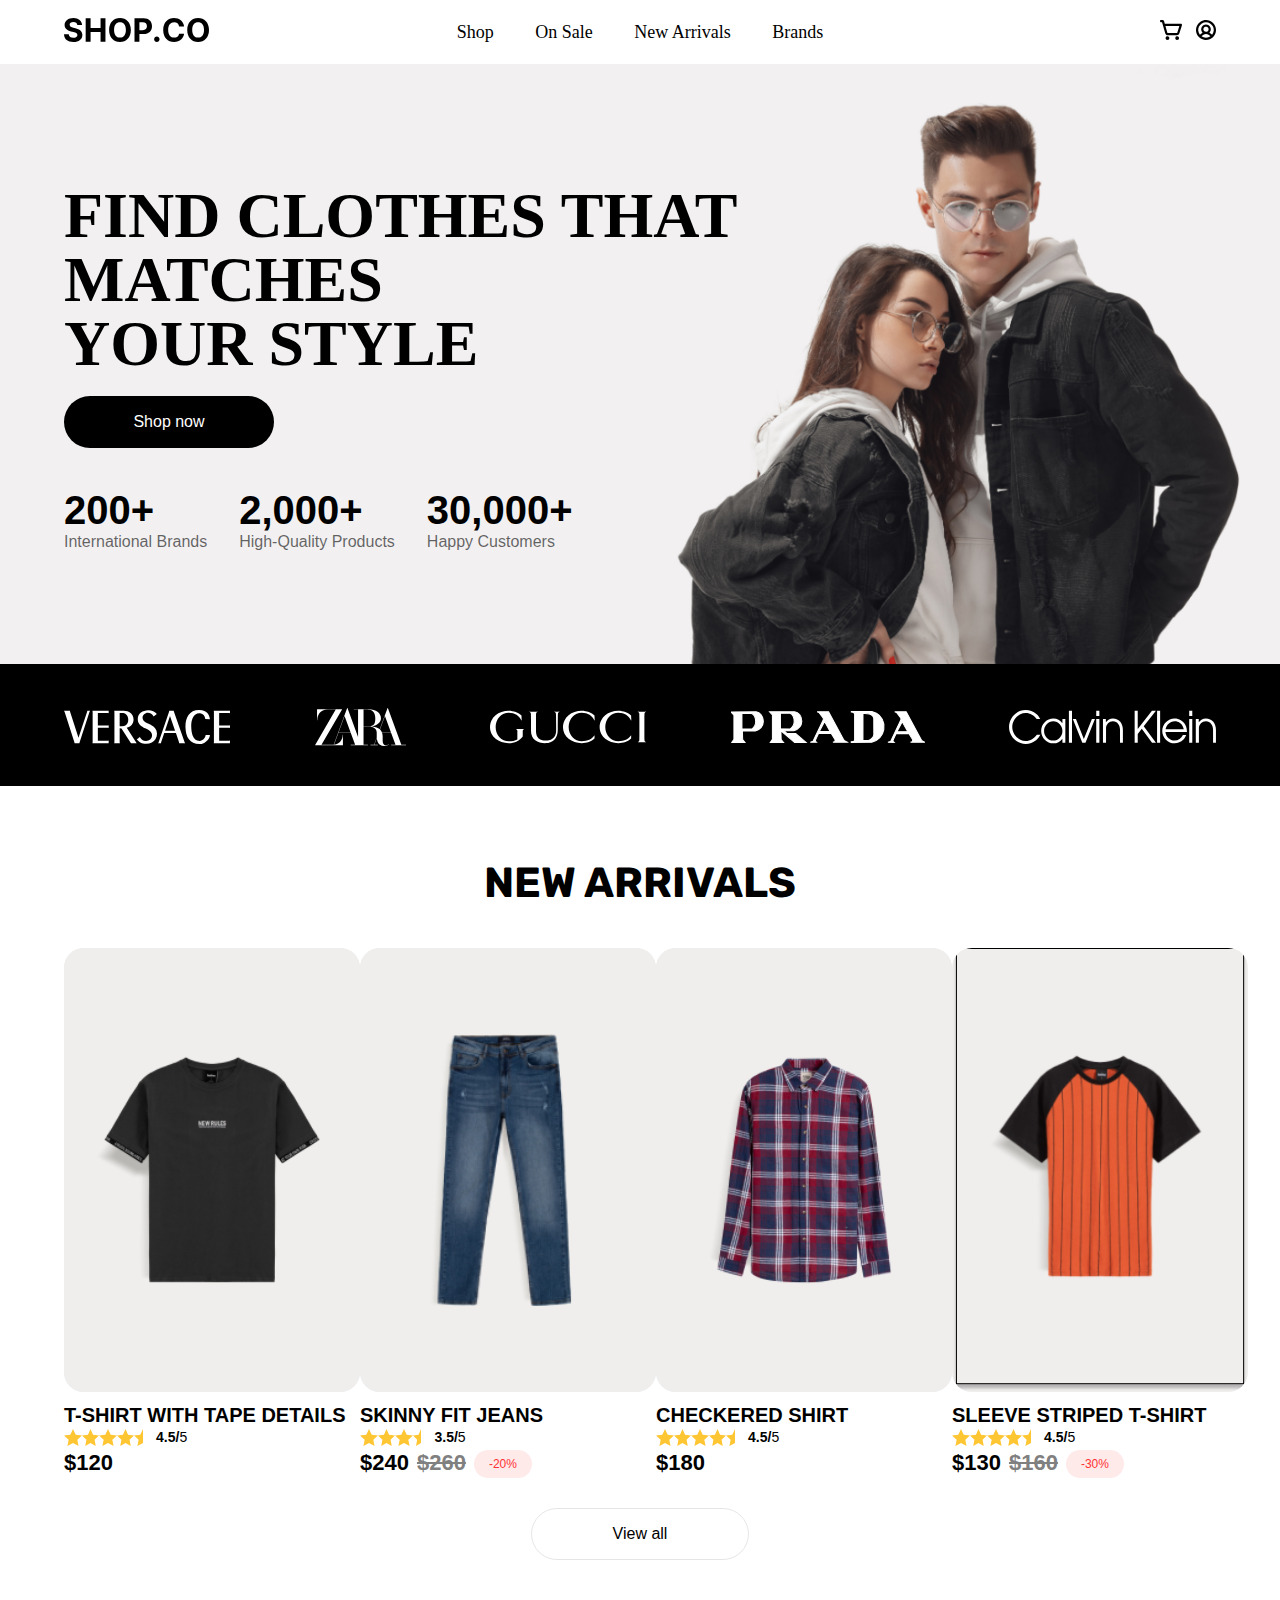
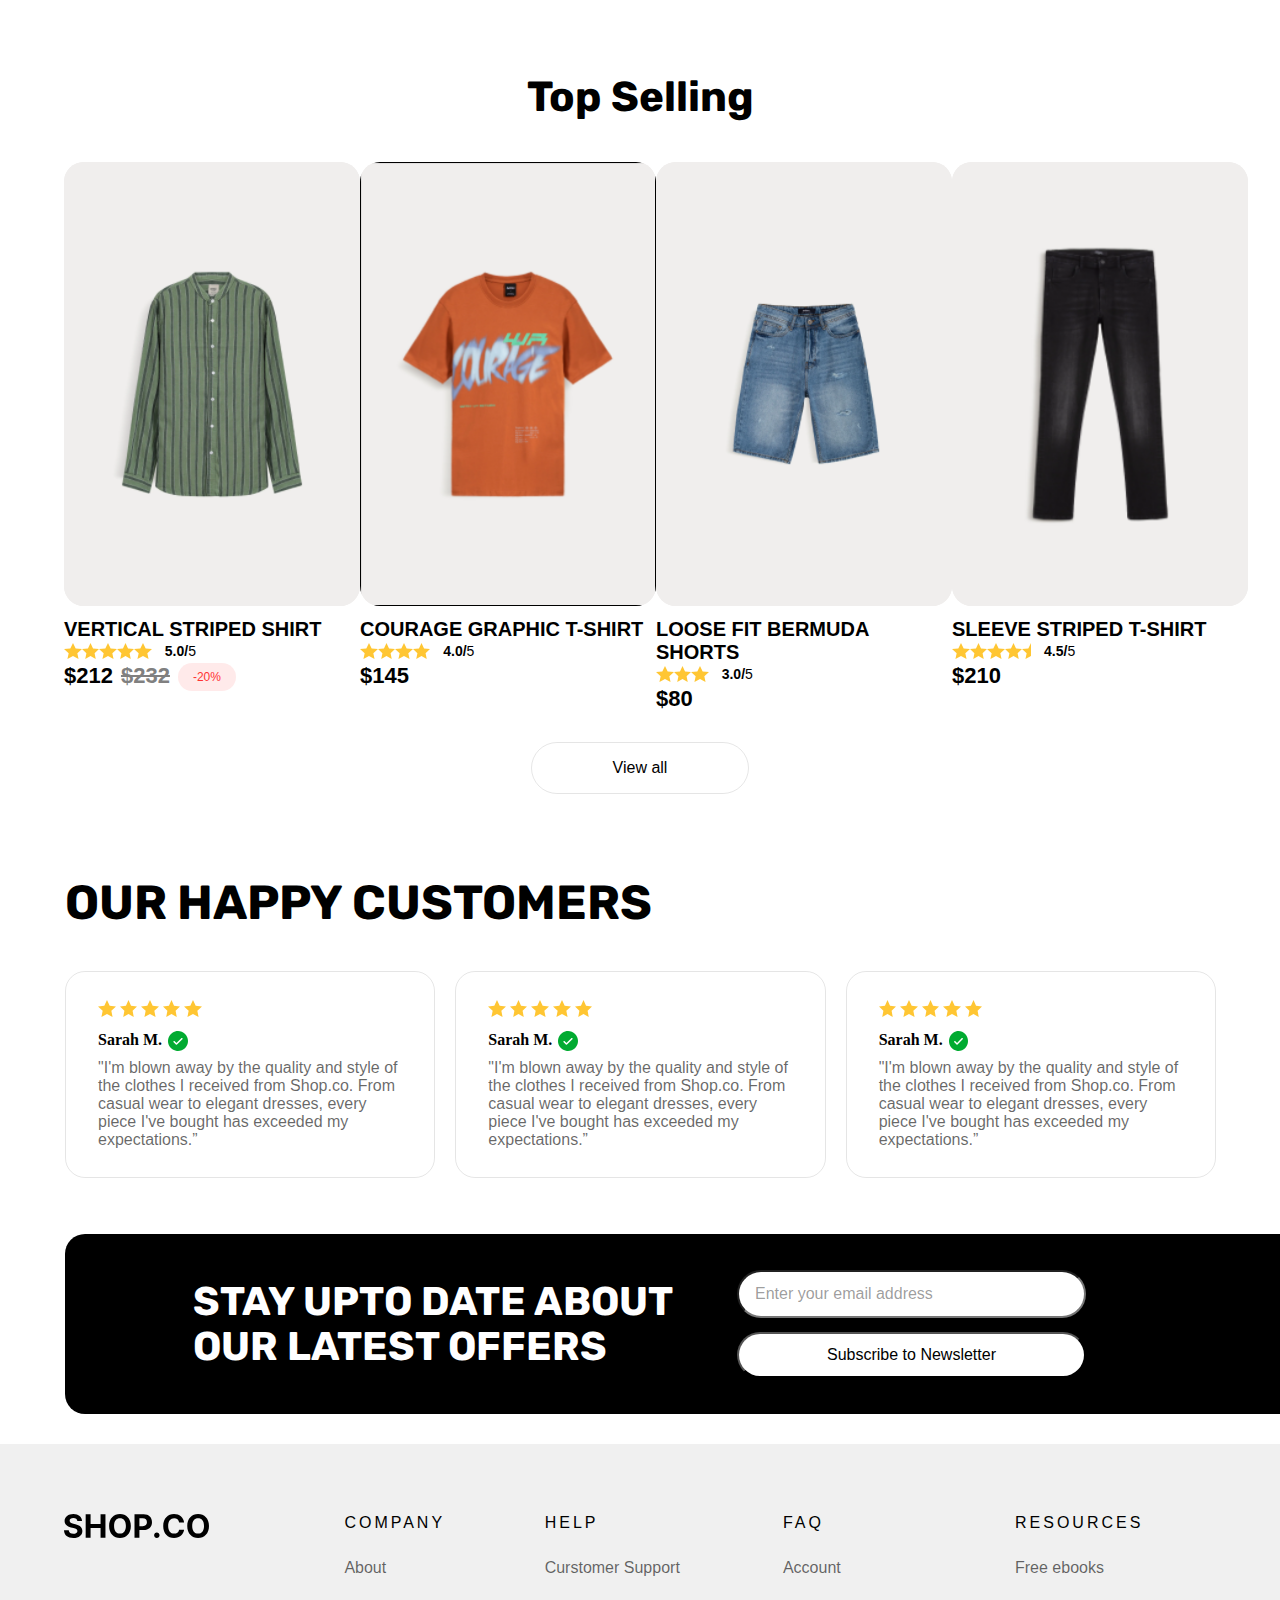
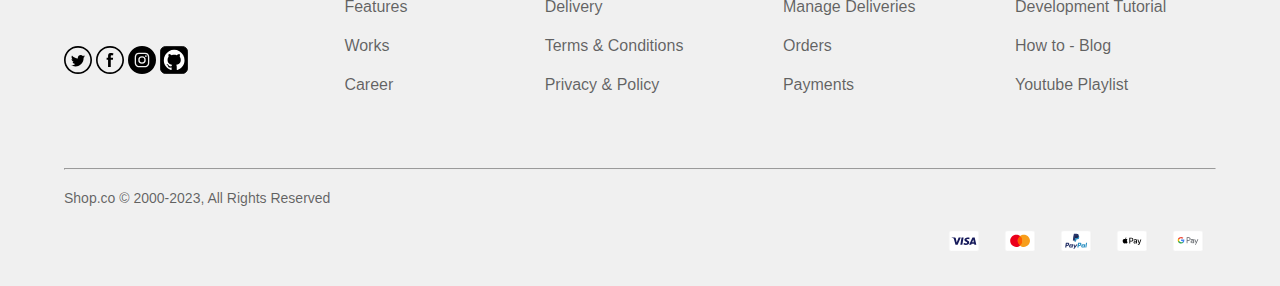
==== commit cbcfc41d: "Added Adaptation" ====
--- a/src/index.html
+++ b/src/index.html
@@ -9,6 +9,11 @@
 <body>
     <header class="header">
         <div class="header__wrap">
+            <div class="burger-menu">
+                <span></span>
+                <span></span>
+                <span></span>
+            </div>
             <a class="header-logo" href="index.html"><img src="./assets/img/svg/logo.svg" alt="logo"></a>
             <ul class="header-nav">
                 <li>Shop</li>
@@ -22,6 +27,7 @@
             </div>
         </div>
     </header>
+    
 
     <section class="home_page">
         <div class="home_page__wraper">
@@ -123,7 +129,7 @@
                 </div>
             </div>
         </div>
-        <a class="button-view_all" href="">View all</a>
+        <a class="button-view_all" href="category.html">View all</a>
     </section>
     <section class="Top_Seller">
         <div class="topic-text">
@@ -190,7 +196,7 @@
                 </div>
             </div>
         </div>
-        <a class="button-view_all" href="">View all</a>
+        <a class="button-view_all" href="category.html">View all</a>
     </section>
     <section class="Clothes_Option">
         <div class="Clothes_Option-review">
@@ -304,8 +310,8 @@
             </div>
             <div class="information">
                 <hr>
+                <p class="license">Shop.co © 2000-2023, All Rights Reserved</p>
                 <div class="method_payments">
-                    <p class="license">Shop.co © 2000-2023, All Rights Reserved</p>
                     <img width="46px" height="30px" src="./assets/img/svg/visa.svg" alt="visa">
                     <img width="46px" height="30px" src="./assets/img/svg/mastercard.svg" alt="mastercard">
                     <img width="46px" height="30px" src="./assets/img/svg/paypal.svg" alt="paypal">
@@ -315,5 +321,15 @@
             </div>
         </div>
     </footer>
+    <script>
+        document.addEventListener('DOMContentLoaded', function() {
+            const burgerMenu = document.querySelector('.burger-menu');
+            const headerNav = document.querySelector('.header-nav');
+
+            burgerMenu.addEventListener('click', function() {
+                headerNav.classList.toggle('open');
+            });
+        });
+    </script>
 </body>
 </html>--- a/src/style/css/main.css
+++ b/src/style/css/main.css
@@ -9,15 +9,75 @@
   list-style: none;
 }
 
-body {
-  padding: 0;
-  margin: 0;
-  box-sizing: border-box;
-}
-
+/* Media Variables */
+/*
+@mixin sm-u {
+    @media (min-width: map-get($breakpoints, sm)){
+        @content;
+    }
+}
+
+@mixin md-u {
+    @media (min-width: map-get($breakpoints, md)){
+        @content;
+    }
+}
+
+@mixin lg-u {
+    @media (min-width: map-get($breakpoints, lg)){
+        @content;
+    }
+}
+
+// Only 
+
+@mixin sm {
+    @media (max-width: map-get($breakpoints, md)) and (min-width: map-get($breakpoints, sm)) {
+        @content;
+    }
+}
+
+@mixin md {
+    @media (max-width: map-get($breakpoints, lg)) and (min-width: map-get($breakpoints, md)) {
+        @content;
+    }
+}
+
+@mixin lg {
+    @media (max-width: map-get($breakpoints, xl)) and (min-width: map-get($breakpoints, lg)) {
+        @content;
+    }
+}
+
+@mixin xl {
+    @media (min-width: map-get($breakpoints, xl)) {
+        @content;
+    }
+}
+
+// Mobile first
+
+@mixin lg-d {
+    @media (max-width: map-get($breakpoints, xl)) {
+        @content;
+    }
+}
+
+@mixin md-d {
+    @media (max-width: map-get($breakpoints, lg)) {
+        @content;
+    }
+}
+
+@mixin sm-d {
+    @media (max-width: map-get($breakpoints, md)) {
+        @content;
+    }
+} 
+*/
 .footer {
   width: 100vw;
-  height: 28vw;
+  height: auto;
   background-color: #F0F0F0;
   margin-top: 30px;
 }
@@ -25,54 +85,24 @@
   width: 90vw;
   margin: 0 auto;
   display: grid;
-  grid-auto-columns: 1fr;
   grid-template-columns: 1fr 1fr 1fr 1fr 1fr;
-  grid-template-rows: 1fr 1fr 1fr;
   gap: 20px 1px;
 }
-.footer .footer__wrap .footer__wrap {
-  grid-area: 1/1/3/6;
-}
 .footer .footer__wrap .logo-social_networks {
-  grid-area: 1/1/3/2;
+  grid-column: span 1;
+  margin-top: 70px;
+}
+.footer .footer__wrap .logo-social_networks .social_networks {
+  margin-top: 104px;
 }
 .footer .footer__wrap .columns {
-  grid-area: 1/2/3/6;
-}
-.footer .footer__wrap .column-company {
-  grid-area: 1/2/3/3;
-}
-.footer .footer__wrap .column-help {
-  grid-area: 1/3/3/4;
-}
-.footer .footer__wrap .column-FAQ {
-  grid-area: 1/4/3/5;
-}
-.footer .footer__wrap .column-resources {
-  grid-area: 1/5/3/6;
-}
-.footer .footer__wrap .information {
-  grid-area: 3/1/4/6;
-}
-.footer .footer__wrap .license {
-  grid-area: 3/1/4/3;
-}
-.footer .footer__wrap .method_payments {
-  grid-area: 3/4/4/6;
-}
-.footer .footer__wrap .logo-social_networks {
+  grid-column: span 4;
+  display: flex;
+  justify-content: space-around;
+  align-items: center;
   margin-top: 70px;
 }
-.footer .footer__wrap .logo-social_networks .social_networks {
-  margin-top: 104px; /* Поменять потом icons */
-}
-.footer .footer__wrap .columns {
-  display: flex;
-  justify-content: space-around;
-  align-items: center;
-  margin-top: 70px;
-}
-.footer .footer__wrap .columns h4 {
+.footer .footer__wrap .columns .column-company h4, .footer .footer__wrap .columns .column-help h4, .footer .footer__wrap .columns .column-FAQ h4, .footer .footer__wrap .columns .column-resources h4 {
   margin-bottom: 26px;
   color: rgb(0, 0, 0);
   font-family: "Satoshi", sans-serif;
@@ -80,46 +110,174 @@
   font-weight: 500;
   line-height: 18px;
   letter-spacing: 3px;
-  text-align: left;
   text-transform: uppercase;
 }
-.footer .footer__wrap .columns ul {
+.footer .footer__wrap .columns .column-company ul, .footer .footer__wrap .columns .column-help ul, .footer .footer__wrap .columns .column-FAQ ul, .footer .footer__wrap .columns .column-resources ul {
   color: rgba(0, 0, 0, 0.6);
   font-family: "Satoshi", sans-serif;
   font-size: 16px;
   font-weight: 400;
   line-height: 19px;
-  letter-spacing: 0px;
-  text-align: left;
-}
-.footer .footer__wrap .columns ul li {
-  margin: 20px 0px;
+}
+.footer .footer__wrap .columns .column-company ul li, .footer .footer__wrap .columns .column-help ul li, .footer .footer__wrap .columns .column-FAQ ul li, .footer .footer__wrap .columns .column-resources ul li {
+  margin: 20px 0;
 }
 .footer .footer__wrap .information {
+  grid-column: span 5;
   margin-top: 34px;
-}
-.footer .footer__wrap .information .method_payments {
-  display: flex;
-  margin-top: 25px;
-  align-items: center;
-}
-.footer .footer__wrap .information .method_payments .license {
-  flex: 1;
-  display: flex;
-  justify-content: flex-start;
+  display: flex;
+  flex-direction: column; /* Ensure elements are stacked in a column */
+  justify-content: space-between;
+  align-items: center;
+}
+.footer .footer__wrap .information hr {
+  width: 100%;
+  margin-bottom: 10px;
+}
+.footer .footer__wrap .information .license {
+  width: 100%;
   color: rgba(0, 0, 0, 0.6);
   font-family: "Satoshi", sans-serif;
   font-size: 14px;
   font-weight: 400;
-  line-height: -1px;
-  letter-spacing: 0%;
-  text-align: right;
+  margin: 10px 0; /* Add margin for spacing */
+}
+.footer .footer__wrap .information .method_payments {
+  display: flex;
+  align-self: flex-end;
+  margin-top: 10px;
+  margin-bottom: 30px;
 }
 .footer .footer__wrap .information .method_payments img {
-  display: flex;
-  justify-content: space-around;
-}
-
+  margin: 0 5px;
+}
+@media (max-width: 767px) {
+  .footer {
+    height: auto;
+  }
+  .footer .footer__wrap {
+    display: flex;
+    flex-direction: column;
+    align-items: center;
+  }
+  .footer .footer__wrap .logo-social_networks {
+    order: 1;
+    margin-top: 20px;
+  }
+  .footer .footer__wrap .logo-social_networks .social_networks {
+    margin-top: 20px;
+  }
+  .footer .footer__wrap .columns {
+    order: 2;
+    display: grid;
+    grid-template-columns: 1fr 1fr;
+    gap: 20px;
+    margin-top: 20px;
+  }
+  .footer .footer__wrap .columns .column-company, .footer .footer__wrap .columns .column-help, .footer .footer__wrap .columns .column-FAQ, .footer .footer__wrap .columns .column-resources {
+    display: flex;
+    flex-direction: column;
+    align-items: center;
+    text-align: center;
+  }
+  .footer .footer__wrap .columns .column-company h4, .footer .footer__wrap .columns .column-company ul, .footer .footer__wrap .columns .column-help h4, .footer .footer__wrap .columns .column-help ul, .footer .footer__wrap .columns .column-FAQ h4, .footer .footer__wrap .columns .column-FAQ ul, .footer .footer__wrap .columns .column-resources h4, .footer .footer__wrap .columns .column-resources ul {
+    text-align: center;
+  }
+  .footer .footer__wrap .information {
+    order: 3;
+    width: 100%;
+    display: flex;
+    flex-direction: column;
+    align-items: center;
+    margin-top: 20px;
+  }
+  .footer .footer__wrap .information hr {
+    width: 100%;
+    margin-bottom: 10px;
+  }
+  .footer .footer__wrap .information .license {
+    text-align: center;
+    color: rgba(0, 0, 0, 0.6);
+    font-family: "Satoshi", sans-serif;
+    font-size: 14px;
+    font-weight: 400;
+    margin: 10px 0; /* Add margin for spacing */
+  }
+  .footer .footer__wrap .information .method_payments {
+    display: flex;
+    justify-content: center;
+    margin-top: 10px;
+  }
+  .footer .footer__wrap .information .method_payments img {
+    margin: 0 5px;
+  }
+}
+
+/*
+@mixin sm-u {
+    @media (min-width: map-get($breakpoints, sm)){
+        @content;
+    }
+}
+
+@mixin md-u {
+    @media (min-width: map-get($breakpoints, md)){
+        @content;
+    }
+}
+
+@mixin lg-u {
+    @media (min-width: map-get($breakpoints, lg)){
+        @content;
+    }
+}
+
+// Only 
+
+@mixin sm {
+    @media (max-width: map-get($breakpoints, md)) and (min-width: map-get($breakpoints, sm)) {
+        @content;
+    }
+}
+
+@mixin md {
+    @media (max-width: map-get($breakpoints, lg)) and (min-width: map-get($breakpoints, md)) {
+        @content;
+    }
+}
+
+@mixin lg {
+    @media (max-width: map-get($breakpoints, xl)) and (min-width: map-get($breakpoints, lg)) {
+        @content;
+    }
+}
+
+@mixin xl {
+    @media (min-width: map-get($breakpoints, xl)) {
+        @content;
+    }
+}
+
+// Mobile first
+
+@mixin lg-d {
+    @media (max-width: map-get($breakpoints, xl)) {
+        @content;
+    }
+}
+
+@mixin md-d {
+    @media (max-width: map-get($breakpoints, lg)) {
+        @content;
+    }
+}
+
+@mixin sm-d {
+    @media (max-width: map-get($breakpoints, md)) {
+        @content;
+    }
+} 
+*/
 .header {
   width: 100vw;
 }
@@ -143,8 +301,125 @@
   display: flex;
   justify-content: flex-end;
   gap: 14px;
-}
-
+  position: relative;
+}
+.header .header__wrap .burger-menu {
+  display: none;
+  flex-direction: column;
+  justify-content: space-around;
+  width: 25px;
+  height: 20px;
+  cursor: pointer;
+}
+.header .header__wrap .burger-menu span {
+  display: block;
+  width: 100%;
+  height: 3px;
+  background-color: #000;
+}
+@media (max-width: 767px) {
+  .header {
+    /* Стили для открытия меню */
+  }
+  .header .header__wrap {
+    height: 50px;
+    margin: 0 auto;
+    display: grid;
+    grid-template-columns: 1fr auto 1fr;
+    align-items: center;
+  }
+  .header .header__wrap .header-logo img {
+    width: 120px;
+    height: 18px;
+  }
+  .header .header__wrap .header-nav {
+    display: none;
+    flex-direction: column;
+    position: absolute;
+    top: 50px;
+    left: 0;
+    width: 100%;
+    background-color: #fff;
+    padding: 10px 0;
+    box-shadow: 0 8px 16px rgba(0, 0, 0, 0.2);
+    z-index: 1000;
+  }
+  .header .header__wrap .header-icons {
+    width: 100%;
+  }
+  .header .header__wrap .burger-menu {
+    display: flex;
+  }
+  .header .header-nav.open {
+    display: flex;
+  }
+}
+
+/*
+@mixin sm-u {
+    @media (min-width: map-get($breakpoints, sm)){
+        @content;
+    }
+}
+
+@mixin md-u {
+    @media (min-width: map-get($breakpoints, md)){
+        @content;
+    }
+}
+
+@mixin lg-u {
+    @media (min-width: map-get($breakpoints, lg)){
+        @content;
+    }
+}
+
+// Only 
+
+@mixin sm {
+    @media (max-width: map-get($breakpoints, md)) and (min-width: map-get($breakpoints, sm)) {
+        @content;
+    }
+}
+
+@mixin md {
+    @media (max-width: map-get($breakpoints, lg)) and (min-width: map-get($breakpoints, md)) {
+        @content;
+    }
+}
+
+@mixin lg {
+    @media (max-width: map-get($breakpoints, xl)) and (min-width: map-get($breakpoints, lg)) {
+        @content;
+    }
+}
+
+@mixin xl {
+    @media (min-width: map-get($breakpoints, xl)) {
+        @content;
+    }
+}
+
+// Mobile first
+
+@mixin lg-d {
+    @media (max-width: map-get($breakpoints, xl)) {
+        @content;
+    }
+}
+
+@mixin md-d {
+    @media (max-width: map-get($breakpoints, lg)) {
+        @content;
+    }
+}
+
+@mixin sm-d {
+    @media (max-width: map-get($breakpoints, md)) {
+        @content;
+    }
+} 
+*/
 /* Section 1 */
 .home_page {
   width: 100vw;
@@ -192,8 +467,6 @@
   font-size: 64px;
   font-weight: 700;
   line-height: 64px;
-  letter-spacing: 0%;
-  text-align: left;
   margin-top: 120px;
 }
 .home_page .banner-text_button {
@@ -206,7 +479,7 @@
   padding: 16px 54px 16px 54px;
   border-radius: 62px;
   color: rgb(255, 255, 255);
-  font-family: Satoshi;
+  font-family: "Satoshi", sans-serif;
   font-size: 16px;
   font-weight: 500;
   line-height: -1px;
@@ -221,6 +494,113 @@
   gap: 32px;
   margin-top: 40px;
 }
+.home_page .rates h2 {
+  font-size: 40px;
+}
+.home_page .rates p {
+  font-size: 16px;
+}
+@media (max-width: 991px) {
+  .home_page {
+    height: 600px;
+    background-image: url("../../assets/img/png/homepage_img.png");
+    background-size: cover; /* Устанавливает размер фонового изображения так, чтобы оно полностью покрывало элемент */
+    background-position: center;
+    background-repeat: no-repeat;
+  }
+  .home_page .banner-text_title {
+    font-size: 44px;
+    font-weight: 700;
+  }
+  .home_page .banner-text_button {
+    margin-top: 30px;
+    width: 340px;
+    height: 52px;
+  }
+  .home_page .rates {
+    display: flex;
+    flex-direction: row;
+    gap: 32px;
+    margin-top: 40px;
+  }
+  .home_page .rates h2 {
+    font-family: "Satoshi", sans-serif;
+    font-weight: 700;
+    font-size: 28px;
+  }
+  .home_page .rates p {
+    color: rgba(0, 0, 0, 0.6);
+    font-family: "Satoshi", sans-serif;
+    font-weight: 700;
+    font-size: 14px;
+  }
+}
+@media (max-width: 767px) {
+  .home_page {
+    height: 600px;
+    background-image: url("../../assets/img/png/homepage_img.png");
+    background-size: cover; /* Устанавливает размер фонового изображения так, чтобы оно полностью покрывало элемент */
+    background-position: center;
+    background-repeat: no-repeat;
+  }
+  .home_page .banner-text_title {
+    width: 315px;
+    font-size: 40px;
+    color: rgb(0, 0, 0);
+    margin-top: 0;
+    font-weight: 700;
+    margin-top: 40px;
+  }
+  .home_page .banner-text_title br {
+    display: none;
+  }
+  .home_page .banner-text_button {
+    width: 300px;
+    height: 52px;
+    display: flex;
+    flex-direction: row;
+    justify-content: center;
+    align-items: center;
+    padding: 16px 54px 16px 54px;
+    border-radius: 62px;
+    color: rgb(255, 255, 255);
+    font-family: "Satoshi", sans-serif;
+    font-size: 16px;
+    font-weight: 500;
+    line-height: -1px;
+    letter-spacing: 0%;
+    text-align: left;
+    background: rgb(0, 0, 0);
+    margin-top: 20px;
+  }
+  .home_page .rates {
+    display: flex;
+    flex-direction: row;
+    flex-wrap: wrap;
+    width: auto;
+    gap: 9px;
+    margin-top: 40px;
+  }
+  .home_page .rates h2 {
+    font-family: "Satoshi", sans-serif;
+    font-weight: 700;
+    font-size: 18px;
+  }
+  .home_page .rates p {
+    color: rgba(0, 0, 0, 0.6);
+    font-family: "Satoshi", sans-serif;
+    font-size: 12px;
+  }
+  .home_page .rates .brands, .home_page .rates .products, .home_page .rates .customers {
+    flex: 1 1 calc(33.33% - 6px);
+    max-width: calc(33.33% - 6px);
+  }
+  .home_page .rates .customers {
+    flex: 0 0 100%; /* Занимает всю доступную ширину в новой строке */
+    max-width: 100%; /* Устанавливаем максимальную ширину */
+  }
+}
+
 .banner_partnerships {
   width: 100vw;
   height: 122px;
@@ -237,6 +617,43 @@
   display: flex;
   align-items: center;
   margin-top: 44px;
+}
+@media (max-width: 991px) {
+  .banner_partnerships {
+    width: 100vw;
+    background-color: black;
+  }
+  .banner_partnerships ul {
+    display: flex;
+    flex-direction: row;
+    justify-content: space-between;
+    gap: 20px;
+  }
+  .banner_partnerships ul li {
+    display: flex;
+    align-items: center;
+  }
+  .banner_partnerships ul li img {
+    width: 140px;
+    height: 38px;
+  }
+}
+@media (max-width: 767px) {
+  .banner_partnerships {
+    width: auto;
+    height: 122px;
+  }
+  .banner_partnerships ul {
+    display: flex;
+    align-items: center;
+    overflow: auto;
+  }
+  .banner_partnerships ul li img {
+    display: flex;
+    width: 140px;
+    height: 38px;
+    flex-basis: 100%;
+  }
 }
 
 /* Section 2 & 3 */
@@ -296,6 +713,33 @@
 .New_Arrivals .items .item .item_rating p span, .Top_Seller .items .item .item_rating p span {
   color: black;
   font-weight: 600;
+}
+@media (max-width: 767px) {
+  .New_Arrivals .items, .Top_Seller .items {
+    width: 100vw;
+    margin: 10px;
+    gap: 16px;
+    overflow: auto;
+    white-space: nowrap;
+  }
+}
+@media (max-width: 991px) {
+  .New_Arrivals .items, .Top_Seller .items {
+    width: 100vw;
+    margin: 10px;
+    gap: 16px;
+    overflow: auto;
+    white-space: nowrap;
+  }
+}
+@media (max-width: 1199px) {
+  .New_Arrivals .items, .Top_Seller .items {
+    width: 100vw;
+    margin: 10px;
+    gap: 16px;
+    overflow: auto;
+    white-space: nowrap;
+  }
 }
 
 /* Section 4 */
@@ -336,6 +780,11 @@
   flex-direction: row;
   gap: 20px;
 }
+@media (max-width: 767px) {
+  .Clothes_Option .Clothes_Option-review .feedbacks {
+    overflow: auto;
+  }
+}
 .Clothes_Option .Clothes_Option-contact_form .contact_form__wrapper {
   width: 1240px;
   height: 180px;
@@ -415,6 +864,162 @@
   line-height: -1px;
   letter-spacing: 0%;
   text-align: left;
+}
+@media (max-width: 1199px) {
+  .Clothes_Option .Clothes_Option-contact_form .contact_form__wrapper {
+    width: auto;
+  }
+}
+@media (max-width: 991px) {
+  .Clothes_Option .Clothes_Option-contact_form .contact_form__wrapper {
+    width: auto;
+    height: 180px;
+    display: flex;
+    flex-direction: row;
+    justify-content: flex-start;
+    align-items: center;
+    padding: 36px 64px 36px 64px;
+    border-radius: 20px;
+    background: rgb(0, 0, 0);
+  }
+  .Clothes_Option .Clothes_Option-contact_form .contact_form__wrapper .contact_form-title {
+    color: rgb(255, 255, 255);
+    font-family: "Rubik", sans-serif;
+    font-size: 26px !important;
+    font-weight: 700;
+    line-height: 1.2;
+    letter-spacing: 0%;
+    text-align: left;
+    margin: 0;
+  }
+  .Clothes_Option .Clothes_Option-contact_form .contact_form__wrapper .contact_form-form {
+    display: flex;
+    flex-direction: column;
+    justify-content: flex-end;
+    align-items: center;
+  }
+  .Clothes_Option .Clothes_Option-contact_form .contact_form__wrapper .contact_form-form input[type=email] {
+    width: 250px;
+    height: 42px;
+    display: flex;
+    flex-direction: row;
+    justify-content: flex-start;
+    align-items: flex-start;
+    padding: 12px 16px 12px 16px;
+    border-radius: 62px;
+    background: rgb(255, 255, 255);
+    margin-bottom: 14px;
+  }
+  .Clothes_Option .Clothes_Option-contact_form .contact_form__wrapper .contact_form-form ::-moz-placeholder {
+    color: rgba(0, 0, 0, 0.4);
+    font-family: "Satoshi", sans-serif;
+    font-size: 14px;
+    font-weight: 400;
+    line-height: -1px;
+    letter-spacing: 0%;
+    text-align: left;
+  }
+  .Clothes_Option .Clothes_Option-contact_form .contact_form__wrapper .contact_form-form ::placeholder {
+    color: rgba(0, 0, 0, 0.4);
+    font-family: "Satoshi", sans-serif;
+    font-size: 14px;
+    font-weight: 400;
+    line-height: -1px;
+    letter-spacing: 0%;
+    text-align: left;
+  }
+  .Clothes_Option .Clothes_Option-contact_form .contact_form__wrapper .contact_form-form .form-button {
+    width: 250px;
+    height: 42px;
+    display: flex;
+    flex-direction: row;
+    justify-content: center;
+    align-items: center;
+    padding: 12px 16px 12px 16px;
+    border-radius: 62px;
+    background: rgb(255, 255, 255);
+    color: rgb(0, 0, 0);
+    font-family: "Satoshi", sans-serif;
+    font-size: 14px;
+    font-weight: 500;
+    line-height: -1px;
+    letter-spacing: 0%;
+    text-align: left;
+  }
+}
+@media (max-width: 767px) {
+  .Clothes_Option .Clothes_Option-contact_form .contact_form__wrapper {
+    width: auto;
+    height: auto;
+    padding: 20px;
+    display: grid;
+    grid-template-rows: auto 1fr;
+    justify-content: center;
+  }
+  .Clothes_Option .Clothes_Option-contact_form .contact_form__wrapper .contact_form-title {
+    color: rgb(255, 255, 255);
+    font-family: "Rubik", sans-serif;
+    font-size: 30px;
+    font-weight: 700;
+    line-height: 1.2;
+    letter-spacing: 0%;
+    text-align: left;
+    margin: 0;
+  }
+  .Clothes_Option .Clothes_Option-contact_form .contact_form__wrapper .contact_form-form {
+    display: flex;
+    flex-direction: column;
+    justify-content: flex-start;
+    align-items: center;
+  }
+  .Clothes_Option .Clothes_Option-contact_form .contact_form__wrapper .contact_form-form input[type=email] {
+    width: 311px;
+    height: 42px;
+    display: flex;
+    flex-direction: row;
+    justify-content: flex-start;
+    align-items: flex-start;
+    padding: 12px 16px 12px 16px;
+    border-radius: 62px;
+    background: rgb(255, 255, 255);
+    margin-bottom: 14px;
+  }
+  .Clothes_Option .Clothes_Option-contact_form .contact_form__wrapper .contact_form-form ::-moz-placeholder {
+    color: rgba(0, 0, 0, 0.4);
+    font-family: "Satoshi", sans-serif;
+    font-size: 14px;
+    font-weight: 400;
+    line-height: -1px;
+    letter-spacing: 0%;
+    text-align: left;
+  }
+  .Clothes_Option .Clothes_Option-contact_form .contact_form__wrapper .contact_form-form ::placeholder {
+    color: rgba(0, 0, 0, 0.4);
+    font-family: "Satoshi", sans-serif;
+    font-size: 14px;
+    font-weight: 400;
+    line-height: -1px;
+    letter-spacing: 0%;
+    text-align: left;
+  }
+  .Clothes_Option .Clothes_Option-contact_form .contact_form__wrapper .contact_form-form .form-button {
+    width: 311px;
+    height: 42px;
+    display: flex;
+    flex-direction: row;
+    justify-content: center;
+    align-items: center;
+    padding: 12px 16px 12px 16px;
+    border-radius: 62px;
+    background: rgb(255, 255, 255);
+    color: rgb(0, 0, 0);
+    font-family: "Satoshi", sans-serif;
+    font-size: 14px;
+    font-weight: 500;
+    line-height: -1px;
+    letter-spacing: 0%;
+    text-align: left;
+  }
 }
 
 /* 2 Page HTML */
@@ -617,6 +1222,72 @@
   letter-spacing: 0%;
   text-align: center;
 }
+@media (max-width: 1199px) {
+  .Product_detail .product-text h2 {
+    width: 300px;
+  }
+  .Product_detail .product-text .product-sizes {
+    width: auto;
+  }
+  .Product_detail .product-text .product-cart {
+    gap: 10px !important;
+  }
+  .Product_detail .product-text .product-cart .quantity {
+    width: 100px !important;
+  }
+  .Product_detail .product-text .product-cart .quantity a img {
+    width: 14px;
+    height: 14px;
+  }
+  .Product_detail .product-text .product-cart .add_to_cart {
+    width: 193px !important;
+  }
+}
+@media (max-width: 991px) {
+  .Product_detail .product-text .product-sizes {
+    width: 290px !important;
+    overflow: auto !important;
+  }
+  .Product_detail .product-text .product-cart .add_to_cart {
+    width: 193px !important;
+  }
+}
+@media (max-width: 767px) {
+  .Product_detail .Product_detail {
+    width: 90vw;
+    background-color: yellow;
+    display: flex;
+    flex-direction: column;
+    gap: 20px; /* Расстояние между блоками */
+  }
+  .Product_detail .product {
+    display: flex;
+    flex-direction: column;
+    gap: 20px; /* Расстояние между элементами внутри блока .product */
+  }
+  .Product_detail .product-photos {
+    display: flex;
+    flex-direction: row !important;
+    margin-bottom: 0;
+    order: 2;
+    overflow: auto;
+  }
+  .Product_detail .product-large_photo {
+    order: 1;
+  }
+  .Product_detail .product-large_photo img {
+    width: 100%;
+    height: 290px;
+  }
+  .Product_detail .product-text {
+    order: 3;
+    display: flex;
+    flex-direction: column;
+  }
+  .Product_detail .product-text .product-sizes {
+    overflow: auto;
+  }
+}
 
 .Product_reviews {
   width: 90vw;
@@ -659,6 +1330,11 @@
 .Product_reviews .category_reviews .category-FAQs p {
   margin-bottom: 23px;
 }
+@media (max-width: 767px) {
+  .Product_reviews .category_reviews {
+    gap: 20px;
+  }
+}
 .Product_reviews .all_reviews-text {
   display: flex;
   flex-direction: row;
@@ -793,6 +1469,33 @@
   color: black;
   font-weight: 600;
 }
+@media (max-width: 1199px) {
+  .Product_recommendation .items {
+    width: 95vw;
+    margin: 10px;
+    gap: 16px;
+    overflow: auto;
+    white-space: nowrap;
+  }
+}
+@media (max-width: 991px) {
+  .Product_recommendation .items {
+    width: 95vw;
+    margin: 10px;
+    gap: 16px;
+    overflow: auto;
+    white-space: nowrap;
+  }
+}
+@media (max-width: 767px) {
+  .Product_recommendation .items {
+    width: 95vw;
+    margin: 10px;
+    gap: 16px;
+    overflow: auto;
+    white-space: nowrap;
+  }
+}
 .Product_recommendation .Product_recommendation-contact_form {
   margin-top: 40px;
 }
@@ -876,24 +1579,700 @@
   letter-spacing: 0%;
   text-align: left;
 }
-
-.rates_template_h2, .home_page .rates h2 {
-  font-family: "Satoshi", sans-serif;
+@media (max-width: 1199px) {
+  .Product_recommendation .Product_recommendation-contact_form .contact_form__wrapper {
+    width: 95vw;
+  }
+}
+@media (max-width: 991px) {
+  .Product_recommendation .Product_recommendation-contact_form .contact_form__wrapper {
+    width: 95vw;
+    height: 180px;
+    display: flex;
+    flex-direction: row;
+    justify-content: flex-start;
+    align-items: center;
+    padding: 36px 64px 36px 64px;
+    border-radius: 20px;
+    background: rgb(0, 0, 0);
+  }
+  .Product_recommendation .Product_recommendation-contact_form .contact_form__wrapper .contact_form-title {
+    color: rgb(255, 255, 255);
+    font-family: "Rubik", sans-serif;
+    font-size: 30px;
+    font-weight: 700;
+    line-height: 1.2;
+    letter-spacing: 0%;
+    text-align: left;
+    margin: 0;
+  }
+  .Product_recommendation .Product_recommendation-contact_form .contact_form__wrapper .contact_form-form {
+    display: flex;
+    flex-direction: column;
+    justify-content: flex-end;
+    align-items: center;
+  }
+  .Product_recommendation .Product_recommendation-contact_form .contact_form__wrapper .contact_form-form input[type=email] {
+    width: 250px;
+    height: 42px;
+    display: flex;
+    flex-direction: row;
+    justify-content: flex-start;
+    align-items: flex-start;
+    padding: 12px 16px 12px 16px;
+    border-radius: 62px;
+    background: rgb(255, 255, 255);
+    margin-bottom: 14px;
+  }
+  .Product_recommendation .Product_recommendation-contact_form .contact_form__wrapper .contact_form-form ::-moz-placeholder {
+    color: rgba(0, 0, 0, 0.4);
+    font-family: "Satoshi", sans-serif;
+    font-size: 14px;
+    font-weight: 400;
+    line-height: -1px;
+    letter-spacing: 0%;
+    text-align: left;
+  }
+  .Product_recommendation .Product_recommendation-contact_form .contact_form__wrapper .contact_form-form ::placeholder {
+    color: rgba(0, 0, 0, 0.4);
+    font-family: "Satoshi", sans-serif;
+    font-size: 14px;
+    font-weight: 400;
+    line-height: -1px;
+    letter-spacing: 0%;
+    text-align: left;
+  }
+  .Product_recommendation .Product_recommendation-contact_form .contact_form__wrapper .contact_form-form .form-button {
+    width: 250px;
+    height: 42px;
+    display: flex;
+    flex-direction: row;
+    justify-content: center;
+    align-items: center;
+    padding: 12px 16px 12px 16px;
+    border-radius: 62px;
+    background: rgb(255, 255, 255);
+    color: rgb(0, 0, 0);
+    font-family: "Satoshi", sans-serif;
+    font-size: 14px;
+    font-weight: 500;
+    line-height: -1px;
+    letter-spacing: 0%;
+    text-align: left;
+  }
+}
+@media (max-width: 767px) {
+  .Product_recommendation .Product_recommendation-contact_form .contact_form__wrapper {
+    width: 90vw;
+    height: auto;
+    padding: 20px;
+    display: grid;
+    grid-template-rows: auto 1fr;
+    justify-content: center;
+  }
+  .Product_recommendation .Product_recommendation-contact_form .contact_form__wrapper .contact_form-title {
+    color: rgb(255, 255, 255);
+    font-family: "Rubik", sans-serif;
+    font-size: 30px;
+    font-weight: 700;
+    line-height: 1.2;
+    letter-spacing: 0%;
+    text-align: left;
+    margin: 0;
+  }
+  .Product_recommendation .Product_recommendation-contact_form .contact_form__wrapper .contact_form-form {
+    display: flex;
+    flex-direction: column;
+    justify-content: flex-start;
+    align-items: center;
+  }
+  .Product_recommendation .Product_recommendation-contact_form .contact_form__wrapper .contact_form-form input[type=email] {
+    width: 311px;
+    height: 42px;
+    display: flex;
+    flex-direction: row;
+    justify-content: flex-start;
+    align-items: flex-start;
+    padding: 12px 16px 12px 16px;
+    border-radius: 62px;
+    background: rgb(255, 255, 255);
+    margin-bottom: 14px;
+  }
+  .Product_recommendation .Product_recommendation-contact_form .contact_form__wrapper .contact_form-form ::-moz-placeholder {
+    color: rgba(0, 0, 0, 0.4);
+    font-family: "Satoshi", sans-serif;
+    font-size: 14px;
+    font-weight: 400;
+    line-height: -1px;
+    letter-spacing: 0%;
+    text-align: left;
+  }
+  .Product_recommendation .Product_recommendation-contact_form .contact_form__wrapper .contact_form-form ::placeholder {
+    color: rgba(0, 0, 0, 0.4);
+    font-family: "Satoshi", sans-serif;
+    font-size: 14px;
+    font-weight: 400;
+    line-height: -1px;
+    letter-spacing: 0%;
+    text-align: left;
+  }
+  .Product_recommendation .Product_recommendation-contact_form .contact_form__wrapper .contact_form-form .form-button {
+    width: 311px;
+    height: 42px;
+    display: flex;
+    flex-direction: row;
+    justify-content: center;
+    align-items: center;
+    padding: 12px 16px 12px 16px;
+    border-radius: 62px;
+    background: rgb(255, 255, 255);
+    color: rgb(0, 0, 0);
+    font-family: "Satoshi", sans-serif;
+    font-size: 14px;
+    font-weight: 500;
+    line-height: -1px;
+    letter-spacing: 0%;
+    text-align: left;
+  }
+}
+
+/* 3 PAGE HTML */
+.List_of_items {
+  width: 90vw;
+  margin: 0 auto;
+  display: grid;
+  grid-auto-columns: 1fr;
+  grid-template-columns: 1fr 1fr 1fr;
+  grid-template-rows: 0fr 0fr 1fr 1fr 1fr 0fr 0fr;
+  gap: 10px 0px;
+  grid-template-areas: "url_history . ." "category-text . ." "row_1-items row_1-items row_1-items" "row_2-items row_2-items row_2-items" "row_3-items row_3-items row_3-items" "pagination pagination pagination" "Product_recommendation-contact_form Product_recommendation-contact_form .";
+}
+.List_of_items .url_history {
+  grid-area: url_history;
+}
+.List_of_items .category-text {
+  grid-area: category-text;
+}
+.List_of_items .row_1-items {
+  grid-area: row_1-items;
+}
+.List_of_items .row_2-items {
+  grid-area: row_2-items;
+}
+.List_of_items .row_3-items {
+  grid-area: row_3-items;
+}
+.List_of_items .pagination {
+  grid-area: pagination;
+}
+.List_of_items .Product_recommendation-contact_form {
+  grid-area: Product_recommendation-contact_form;
+}
+.List_of_items .url_history {
+  display: flex;
+  flex-direction: row;
+  gap: 12px;
+  color: rgba(0, 0, 0, 0.6);
+  font-family: "Satoshi", sans-serif;
+  font-size: 16px;
+  font-weight: 400;
+  line-height: -1px;
+  letter-spacing: 0%;
+  text-align: center;
+  margin-top: 24px;
+}
+.List_of_items .url_history .bold {
+  color: rgb(0, 0, 0);
+  font-family: "Satoshi", sans-serif;
+  font-size: 16px;
+  font-weight: 400;
+  line-height: -1px;
+  letter-spacing: 0%;
+  text-align: left;
+}
+.List_of_items .category-text {
+  color: rgb(0, 0, 0);
+  font-family: "Satoshi", sans-serif;
+  font-size: 32px;
+  font-weight: 700;
+}
+.List_of_items .row_1-items {
+  display: flex;
+  flex-direction: row;
+  justify-content: space-between;
+  margin-top: 20px;
+}
+.List_of_items .row_1-items .item .item_title {
+  font-size: 20px;
+  margin-top: 8px;
+}
+.List_of_items .row_1-items .item .item_price {
+  display: flex;
+  flex-direction: row;
+  margin-top: 4px;
+}
+.List_of_items .row_1-items .item h3 {
+  font-size: 22px;
+}
+.List_of_items .row_1-items .item .item_img {
+  border-radius: 20px;
+  background: rgb(240, 238, 237);
+}
+.List_of_items .row_1-items .item .item_rating {
+  display: flex;
+  flex-direction: row;
+  margin-top: 2px;
+}
+.List_of_items .row_1-items .item .item_rating p span {
+  color: black;
+  font-weight: 600;
+}
+@media (max-width: 1199px) {
+  .List_of_items .row_1-items {
+    width: 95vw;
+    margin: 10px;
+    gap: 16px;
+    overflow: auto;
+    white-space: nowrap;
+  }
+}
+@media (max-width: 991px) {
+  .List_of_items .row_1-items {
+    width: 95vw;
+    margin: 10px;
+    gap: 16px;
+    overflow: auto;
+    white-space: nowrap;
+  }
+}
+@media (max-width: 767px) {
+  .List_of_items .row_1-items {
+    width: 95vw;
+    margin: 10px;
+    gap: 16px;
+    overflow: auto;
+    white-space: nowrap;
+  }
+}
+.List_of_items .row_2-items {
+  display: flex;
+  flex-direction: row;
+  justify-content: space-between;
+  margin-top: 20px;
+}
+.List_of_items .row_2-items .item .item_title {
+  font-size: 20px;
+  margin-top: 8px;
+}
+.List_of_items .row_2-items .item .item_price {
+  display: flex;
+  flex-direction: row;
+  margin-top: 4px;
+}
+.List_of_items .row_2-items .item h3 {
+  font-size: 22px;
+}
+.List_of_items .row_2-items .item .item_img {
+  border-radius: 20px;
+  background: rgb(240, 238, 237);
+}
+.List_of_items .row_2-items .item .item_rating {
+  display: flex;
+  flex-direction: row;
+  margin-top: 2px;
+}
+.List_of_items .row_2-items .item .item_rating p span {
+  color: black;
+  font-weight: 600;
+}
+@media (max-width: 1199px) {
+  .List_of_items .row_2-items {
+    width: 95vw;
+    margin: 10px;
+    gap: 16px;
+    overflow: auto;
+    white-space: nowrap;
+  }
+}
+@media (max-width: 991px) {
+  .List_of_items .row_2-items {
+    width: 95vw;
+    margin: 10px;
+    gap: 16px;
+    overflow: auto;
+    white-space: nowrap;
+  }
+}
+@media (max-width: 767px) {
+  .List_of_items .row_2-items {
+    width: 95vw;
+    margin: 10px;
+    gap: 16px;
+    overflow: auto;
+    white-space: nowrap;
+  }
+}
+.List_of_items .row_3-items {
+  display: flex;
+  flex-direction: row;
+  justify-content: space-between;
+  margin-top: 20px;
+}
+.List_of_items .row_3-items .item .item_title {
+  font-size: 20px;
+  margin-top: 8px;
+}
+.List_of_items .row_3-items .item .item_price {
+  display: flex;
+  flex-direction: row;
+  margin-top: 4px;
+}
+.List_of_items .row_3-items .item h3 {
+  font-size: 22px;
+}
+.List_of_items .row_3-items .item .item_img {
+  border-radius: 20px;
+  background: rgb(240, 238, 237);
+}
+.List_of_items .row_3-items .item .item_rating {
+  display: flex;
+  flex-direction: row;
+  margin-top: 2px;
+}
+.List_of_items .row_3-items .item .item_rating p span {
+  color: black;
+  font-weight: 600;
+}
+@media (max-width: 1199px) {
+  .List_of_items .row_3-items {
+    width: 95vw;
+    margin: 10px;
+    gap: 16px;
+    overflow: auto;
+    white-space: nowrap;
+  }
+}
+@media (max-width: 991px) {
+  .List_of_items .row_3-items {
+    width: 95vw;
+    margin: 10px;
+    gap: 16px;
+    overflow: auto;
+    white-space: nowrap;
+  }
+}
+@media (max-width: 767px) {
+  .List_of_items .row_3-items {
+    width: 95vw;
+    margin: 10px;
+    gap: 16px;
+    overflow: auto;
+    white-space: nowrap;
+  }
+}
+.List_of_items .pagination {
+  display: flex;
+  justify-content: space-between;
+  align-items: center;
+  text-align: center;
+  margin-top: 20px;
+}
+.List_of_items .pagination .button-previous a {
+  width: 110px;
+  height: 36px;
+}
+.List_of_items .pagination .pages .choosen {
+  border-radius: 8px;
+  width: 40px;
+  height: 40px;
+  padding: 12px;
+  color: rgb(0, 0, 0);
+  font-family: "Satoshi", sans-serif;
+  font-size: 14px;
+  font-weight: 500;
+  text-align: center;
+  background-color: rgb(240, 238, 237);
+}
+.List_of_items .pagination .pages a {
+  width: 40px;
+  height: 40px;
+  padding: 12px;
+  color: rgba(0, 0, 0, 0.5);
+  font-family: "Satoshi", sans-serif;
+  font-size: 14px;
+  font-weight: 500;
+  line-height: 20px;
+  letter-spacing: 0%;
+  text-align: center;
+}
+.List_of_items .pagination .button-next a {
+  width: 86px;
+  height: 36px;
+}
+@media (max-width: 1199px) {
+  .List_of_items .pagination {
+    width: 95vw;
+  }
+}
+@media (max-width: 991px) {
+  .List_of_items .pagination {
+    width: 95vw;
+  }
+}
+@media (max-width: 767px) {
+  .List_of_items .pagination {
+    width: 95vw;
+  }
+}
+.List_of_items .Product_recommendation-contact_form {
+  margin-top: 40px;
+}
+.List_of_items .Product_recommendation-contact_form .contact_form__wrapper {
+  width: 1240px;
+  height: 180px;
+  display: flex;
+  flex-direction: row;
+  justify-content: flex-start;
+  align-items: center;
+  padding: 36px 64px 36px 64px;
+  border-radius: 20px;
+  background: rgb(0, 0, 0);
+}
+.List_of_items .Product_recommendation-contact_form .contact_form__wrapper .contact_form-title {
+  flex-direction: row;
+  justify-content: flex-start;
+  align-items: center;
+  padding: 36px 64px 36px 64px;
+  color: rgb(255, 255, 255);
+  font-family: "Rubik", sans-serif;
   font-size: 40px;
   font-weight: 700;
+  line-height: 45px;
+  letter-spacing: 0%;
+  text-align: left;
+}
+.List_of_items .Product_recommendation-contact_form .contact_form__wrapper .contact_form-form {
+  display: flex;
+  flex-direction: column;
+  justify-content: flex-start;
+  align-items: flex-start;
+}
+.List_of_items .Product_recommendation-contact_form .contact_form__wrapper .contact_form-form input[type=email] {
+  width: 349px;
+  height: 48px;
+  display: flex;
+  flex-direction: row;
+  justify-content: flex-start;
+  align-items: flex-start;
+  padding: 12px 16px 12px 16px;
+  border-radius: 62px;
+  background: rgb(255, 255, 255);
+  margin-bottom: 14px;
+}
+.List_of_items .Product_recommendation-contact_form .contact_form__wrapper .contact_form-form ::-moz-placeholder {
+  color: rgba(0, 0, 0, 0.4);
+  font-family: "Satoshi", sans-serif;
+  font-size: 16px;
+  font-weight: 400;
   line-height: -1px;
   letter-spacing: 0%;
   text-align: left;
+}
+.List_of_items .Product_recommendation-contact_form .contact_form__wrapper .contact_form-form ::placeholder {
+  color: rgba(0, 0, 0, 0.4);
+  font-family: "Satoshi", sans-serif;
+  font-size: 16px;
+  font-weight: 400;
+  line-height: -1px;
+  letter-spacing: 0%;
+  text-align: left;
+}
+.List_of_items .Product_recommendation-contact_form .contact_form__wrapper .contact_form-form .form-button {
+  width: 349px;
+  height: 46px;
+  /* Auto layout */
+  display: flex;
+  flex-direction: row;
+  justify-content: center;
+  align-items: center;
+  padding: 12px 16px 12px 16px;
+  border-radius: 62px;
+  background: rgb(255, 255, 255);
+  /* Font text */
+  color: rgb(0, 0, 0);
+  font-family: "Satoshi", sans-serif;
+  font-size: 16px;
+  font-weight: 500;
+  line-height: -1px;
+  letter-spacing: 0%;
+  text-align: left;
+}
+@media (max-width: 1199px) {
+  .List_of_items .Product_recommendation-contact_form .contact_form__wrapper {
+    width: 95vw;
+  }
+}
+@media (max-width: 991px) {
+  .List_of_items .Product_recommendation-contact_form .contact_form__wrapper {
+    width: 95vw;
+    height: 180px;
+    display: flex;
+    flex-direction: row;
+    justify-content: flex-start;
+    align-items: center;
+    padding: 36px 64px 36px 64px;
+    border-radius: 20px;
+    background: rgb(0, 0, 0);
+  }
+  .List_of_items .Product_recommendation-contact_form .contact_form__wrapper .contact_form-title {
+    color: rgb(255, 255, 255);
+    font-family: "Rubik", sans-serif;
+    font-size: 30px;
+    font-weight: 700;
+    line-height: 1.2;
+    letter-spacing: 0%;
+    text-align: left;
+    margin: 0;
+  }
+  .List_of_items .Product_recommendation-contact_form .contact_form__wrapper .contact_form-form {
+    display: flex;
+    flex-direction: column;
+    justify-content: flex-end;
+    align-items: center;
+  }
+  .List_of_items .Product_recommendation-contact_form .contact_form__wrapper .contact_form-form input[type=email] {
+    width: 250px;
+    height: 42px;
+    display: flex;
+    flex-direction: row;
+    justify-content: flex-start;
+    align-items: flex-start;
+    padding: 12px 16px 12px 16px;
+    border-radius: 62px;
+    background: rgb(255, 255, 255);
+    margin-bottom: 14px;
+  }
+  .List_of_items .Product_recommendation-contact_form .contact_form__wrapper .contact_form-form ::-moz-placeholder {
+    color: rgba(0, 0, 0, 0.4);
+    font-family: "Satoshi", sans-serif;
+    font-size: 14px;
+    font-weight: 400;
+    line-height: -1px;
+    letter-spacing: 0%;
+    text-align: left;
+  }
+  .List_of_items .Product_recommendation-contact_form .contact_form__wrapper .contact_form-form ::placeholder {
+    color: rgba(0, 0, 0, 0.4);
+    font-family: "Satoshi", sans-serif;
+    font-size: 14px;
+    font-weight: 400;
+    line-height: -1px;
+    letter-spacing: 0%;
+    text-align: left;
+  }
+  .List_of_items .Product_recommendation-contact_form .contact_form__wrapper .contact_form-form .form-button {
+    width: 250px;
+    height: 42px;
+    display: flex;
+    flex-direction: row;
+    justify-content: center;
+    align-items: center;
+    padding: 12px 16px 12px 16px;
+    border-radius: 62px;
+    background: rgb(255, 255, 255);
+    color: rgb(0, 0, 0);
+    font-family: "Satoshi", sans-serif;
+    font-size: 14px;
+    font-weight: 500;
+    line-height: -1px;
+    letter-spacing: 0%;
+    text-align: left;
+  }
+}
+@media (max-width: 767px) {
+  .List_of_items .Product_recommendation-contact_form .contact_form__wrapper {
+    width: 90vw;
+    height: auto;
+    padding: 20px;
+    display: grid;
+    grid-template-rows: auto 1fr;
+    justify-content: center;
+  }
+  .List_of_items .Product_recommendation-contact_form .contact_form__wrapper .contact_form-title {
+    color: rgb(255, 255, 255);
+    font-family: "Rubik", sans-serif;
+    font-size: 30px;
+    font-weight: 700;
+    line-height: 1.2;
+    letter-spacing: 0%;
+    text-align: left;
+    margin: 0;
+  }
+  .List_of_items .Product_recommendation-contact_form .contact_form__wrapper .contact_form-form {
+    display: flex;
+    flex-direction: column;
+    justify-content: flex-start;
+    align-items: center;
+  }
+  .List_of_items .Product_recommendation-contact_form .contact_form__wrapper .contact_form-form input[type=email] {
+    width: 311px;
+    height: 42px;
+    display: flex;
+    flex-direction: row;
+    justify-content: flex-start;
+    align-items: flex-start;
+    padding: 12px 16px 12px 16px;
+    border-radius: 62px;
+    background: rgb(255, 255, 255);
+    margin-bottom: 14px;
+  }
+  .List_of_items .Product_recommendation-contact_form .contact_form__wrapper .contact_form-form ::-moz-placeholder {
+    color: rgba(0, 0, 0, 0.4);
+    font-family: "Satoshi", sans-serif;
+    font-size: 14px;
+    font-weight: 400;
+    line-height: -1px;
+    letter-spacing: 0%;
+    text-align: left;
+  }
+  .List_of_items .Product_recommendation-contact_form .contact_form__wrapper .contact_form-form ::placeholder {
+    color: rgba(0, 0, 0, 0.4);
+    font-family: "Satoshi", sans-serif;
+    font-size: 14px;
+    font-weight: 400;
+    line-height: -1px;
+    letter-spacing: 0%;
+    text-align: left;
+  }
+  .List_of_items .Product_recommendation-contact_form .contact_form__wrapper .contact_form-form .form-button {
+    width: 311px;
+    height: 42px;
+    display: flex;
+    flex-direction: row;
+    justify-content: center;
+    align-items: center;
+    padding: 12px 16px 12px 16px;
+    border-radius: 62px;
+    background: rgb(255, 255, 255);
+    color: rgb(0, 0, 0);
+    font-family: "Satoshi", sans-serif;
+    font-size: 14px;
+    font-weight: 500;
+    line-height: -1px;
+    letter-spacing: 0%;
+    text-align: left;
+  }
+}
+
+.rates_template_h2, .home_page .rates h2 {
+  font-family: "Satoshi", sans-serif;
+  font-weight: 700;
 }
 
 .rates_template_p, .home_page .rates p {
   color: rgba(0, 0, 0, 0.6);
   font-family: "Satoshi", sans-serif;
-  font-size: 16px;
   font-weight: 400;
-  line-height: 22px;
-  letter-spacing: 0%;
-  text-align: left;
 }
 
 .banner-text-title_template, .New_Arrivals .topic-text, .Top_Seller .topic-text, .Product_recommendation .topic-text {
@@ -907,7 +2286,7 @@
   margin-top: 72px;
 }
 
-.items_p_template, .New_Arrivals .items .item .item_rating p, .Top_Seller .items .item .item_rating p, .Product_detail .product .product-text .product-rating p, .Product_recommendation .items .item .item_rating p {
+.items_p_template, .New_Arrivals .items .item .item_rating p, .Top_Seller .items .item .item_rating p, .Product_detail .product .product-text .product-rating p, .Product_recommendation .items .item .item_rating p, .List_of_items .row_1-items .item .item_rating p, .List_of_items .row_2-items .item .item_rating p, .List_of_items .row_3-items .item .item_rating p {
   font-family: "Satoshi", sans-serif;
   font-size: 14px;
   font-weight: 400;
@@ -917,7 +2296,7 @@
   margin-left: 13px;
 }
 
-.items_h3_template, .New_Arrivals .items .item .item_title, .Top_Seller .items .item .item_title, .New_Arrivals .items .item h3, .Top_Seller .items .item h3, .Product_detail .product .product-text .item_price h3, .Product_recommendation .items .item .item_title, .Product_recommendation .items .item h3 {
+.items_h3_template, .New_Arrivals .items .item .item_title, .Top_Seller .items .item .item_title, .New_Arrivals .items .item h3, .Top_Seller .items .item h3, .Product_detail .product .product-text .item_price h3, .Product_recommendation .items .item .item_title, .Product_recommendation .items .item h3, .List_of_items .row_1-items .item .item_title, .List_of_items .row_1-items .item h3, .List_of_items .row_2-items .item .item_title, .List_of_items .row_2-items .item h3, .List_of_items .row_3-items .item .item_title, .List_of_items .row_3-items .item h3 {
   font-family: "Satoshi", sans-serif;
   font-weight: 700;
   line-height: -1px;
@@ -925,13 +2304,13 @@
   text-align: left;
 }
 
-.item_price_grey_template, .New_Arrivals .items .item .item_price .grey, .Top_Seller .items .item .item_price .grey, .Product_detail .product .product-text .item_price .grey, .Product_recommendation .items .item .item_price .grey {
+.item_price_grey_template, .New_Arrivals .items .item .item_price .grey, .Top_Seller .items .item .item_price .grey, .Product_detail .product .product-text .item_price .grey, .Product_recommendation .items .item .item_price .grey, .List_of_items .row_1-items .item .item_price .grey, .List_of_items .row_2-items .item .item_price .grey, .List_of_items .row_3-items .item .item_price .grey {
   color: grey;
   text-decoration-line: line-through;
   margin: 0px 8px;
 }
 
-.item_discount_grey_template, .New_Arrivals .items .item .item_price .discount, .Top_Seller .items .item .item_price .discount, .Product_detail .product .product-text .item_price .discount, .Product_recommendation .items .item .item_price .discount {
+.item_discount_grey_template, .New_Arrivals .items .item .item_price .discount, .Top_Seller .items .item .item_price .discount, .Product_detail .product .product-text .item_price .discount, .Product_recommendation .items .item .item_price .discount, .List_of_items .row_1-items .item .item_price .discount, .List_of_items .row_2-items .item .item_price .discount, .List_of_items .row_3-items .item .item_price .discount {
   width: 58px;
   height: 28px;
   /* Auto layout */
@@ -1024,4 +2403,85 @@
   font-size: 16px;
   font-weight: 500;
   text-align: center;
-}/*# sourceMappingURL=main.css.map */+}
+
+/* 3 PAGE HTML */
+.pagination-previous_next_template, .List_of_items .pagination .button-previous a, .List_of_items .pagination .button-next a {
+  padding: 8px 14px 8px 14px;
+  box-sizing: border-box;
+  border: 1px solid rgba(0, 0, 0, 0.1);
+  border-radius: 8px;
+  background: rgb(255, 255, 255);
+  color: rgb(0, 0, 0);
+  font-family: "Satoshi", sans-serif;
+  font-size: 14px;
+  font-weight: 500;
+  text-align: center;
+  align-items: center;
+}
+
+/*
+@mixin sm-u {
+    @media (min-width: map-get($breakpoints, sm)){
+        @content;
+    }
+}
+
+@mixin md-u {
+    @media (min-width: map-get($breakpoints, md)){
+        @content;
+    }
+}
+
+@mixin lg-u {
+    @media (min-width: map-get($breakpoints, lg)){
+        @content;
+    }
+}
+
+// Only 
+
+@mixin sm {
+    @media (max-width: map-get($breakpoints, md)) and (min-width: map-get($breakpoints, sm)) {
+        @content;
+    }
+}
+
+@mixin md {
+    @media (max-width: map-get($breakpoints, lg)) and (min-width: map-get($breakpoints, md)) {
+        @content;
+    }
+}
+
+@mixin lg {
+    @media (max-width: map-get($breakpoints, xl)) and (min-width: map-get($breakpoints, lg)) {
+        @content;
+    }
+}
+
+@mixin xl {
+    @media (min-width: map-get($breakpoints, xl)) {
+        @content;
+    }
+}
+
+// Mobile first
+
+@mixin lg-d {
+    @media (max-width: map-get($breakpoints, xl)) {
+        @content;
+    }
+}
+
+@mixin md-d {
+    @media (max-width: map-get($breakpoints, lg)) {
+        @content;
+    }
+}
+
+@mixin sm-d {
+    @media (max-width: map-get($breakpoints, md)) {
+        @content;
+    }
+} 
+*//*# sourceMappingURL=main.css.map */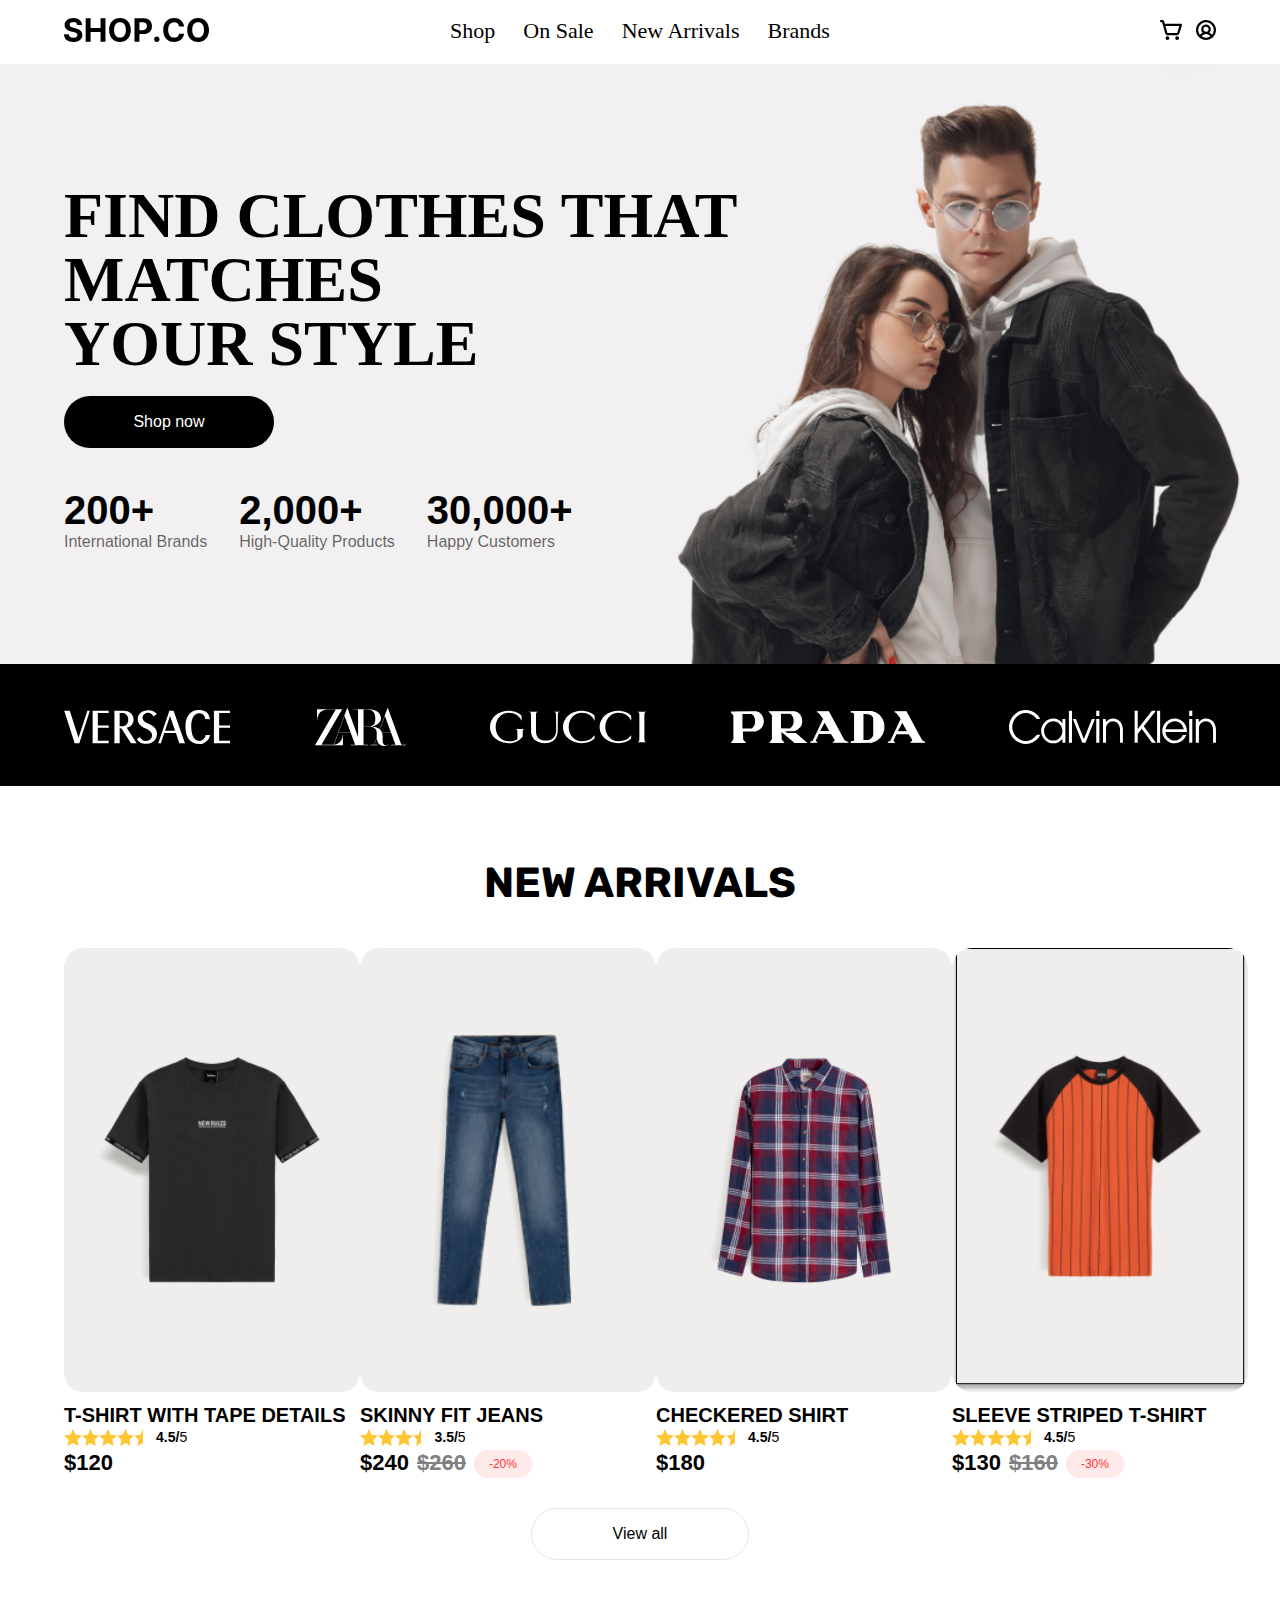
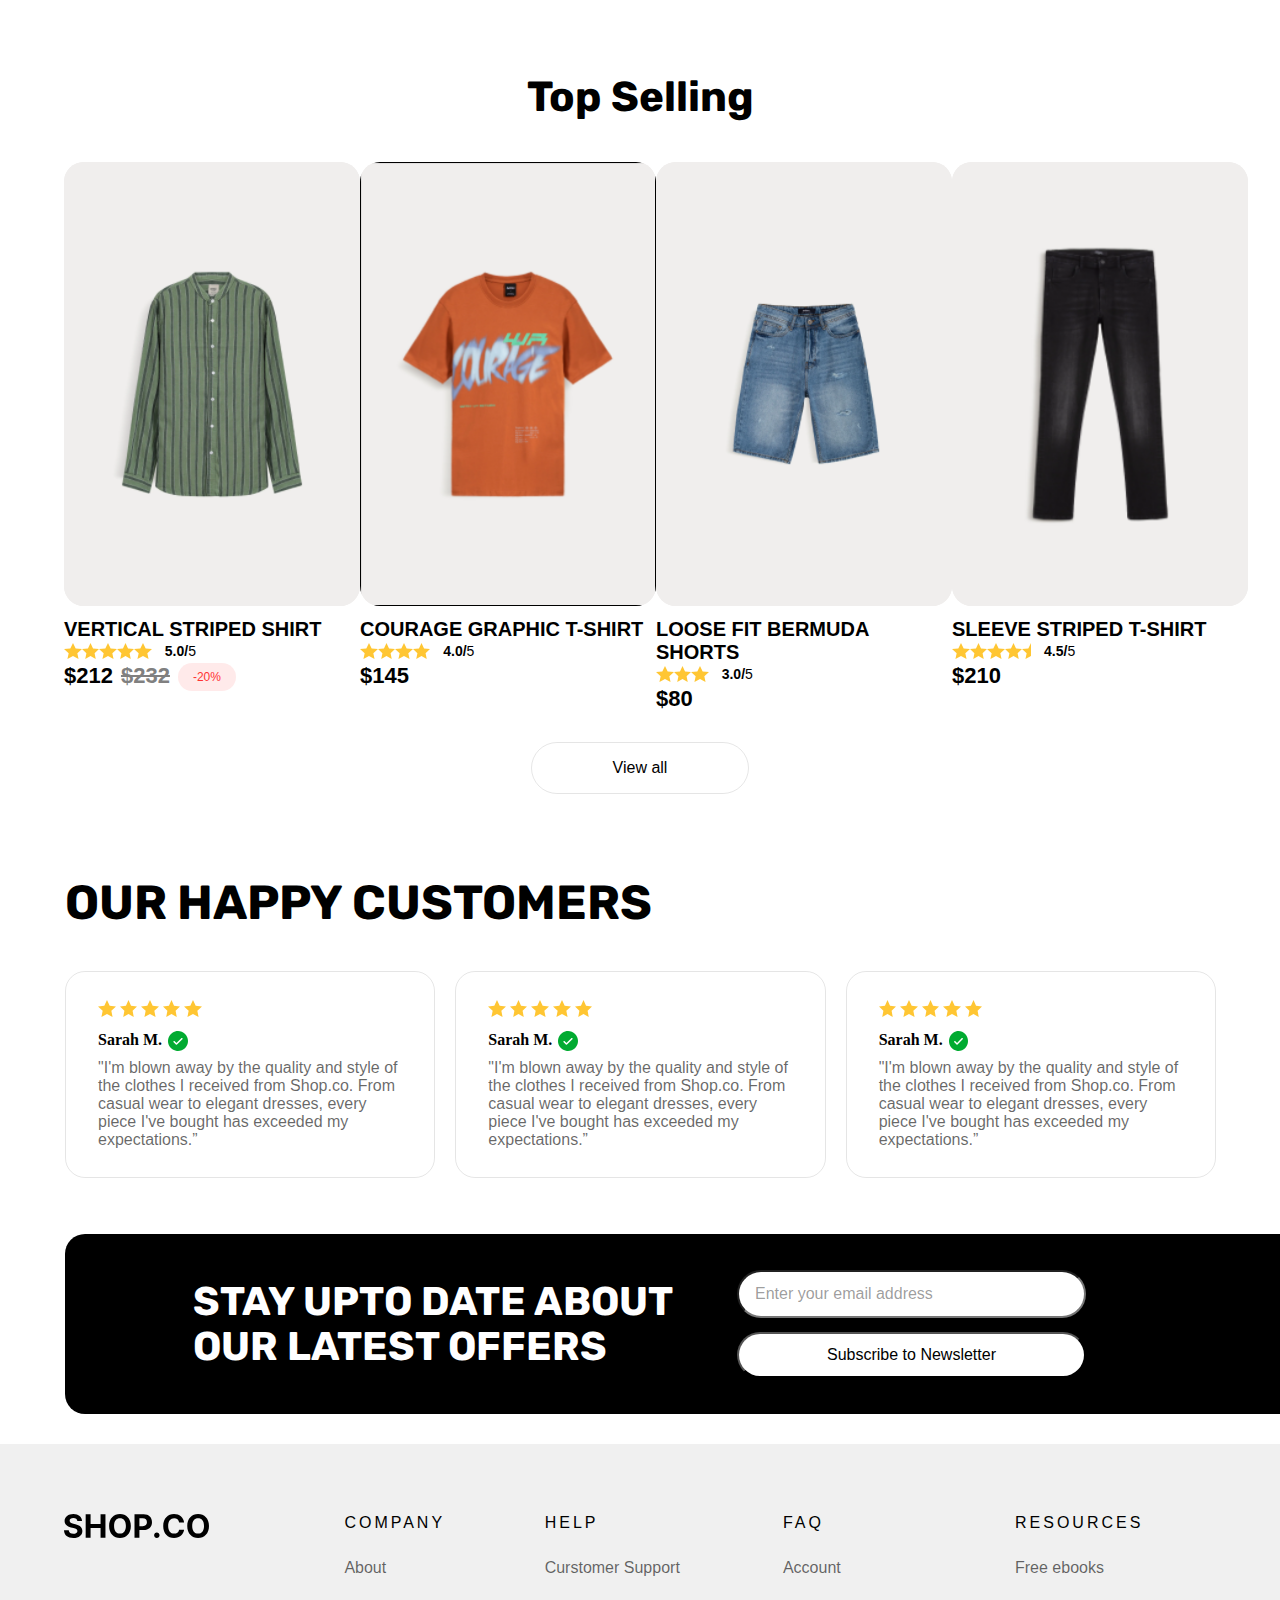
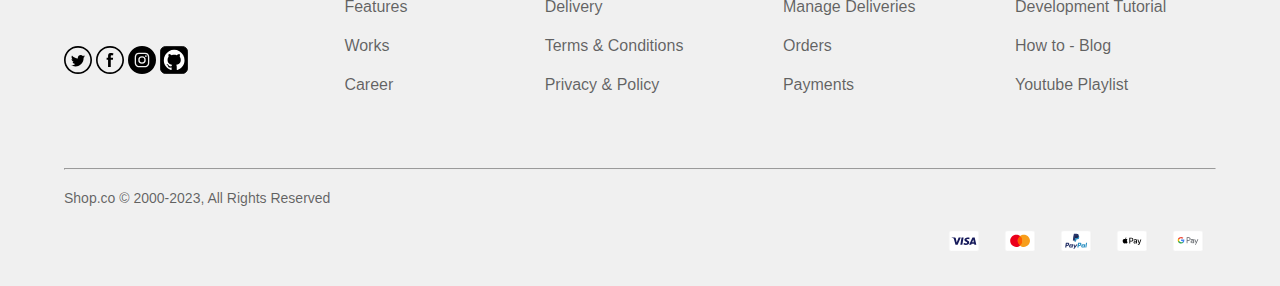
==== commit 33f43203: "Added animation" ====
--- a/src/index.html
+++ b/src/index.html
@@ -3,7 +3,7 @@
 <head>
     <meta charset="UTF-8">
     <meta name="viewport" content="width=device-width, initial-scale=1.0">
-    <title>Document</title>
+    <title>Main page</title>
     <link rel="stylesheet" href="./style/css/main.css">
 </head>
 <body>
@@ -16,13 +16,13 @@
             </div>
             <a class="header-logo" href="index.html"><img src="./assets/img/svg/logo.svg" alt="logo"></a>
             <ul class="header-nav">
-                <li>Shop</li>
-                <li>On Sale</li>
-                <li>New Arrivals</li>
-                <li>Brands</li>
+                <a href="#"><li>Shop</li></a>
+                <a href="#"><li>On Sale</li></a>
+                <a href="#"><li>New Arrivals</li></a>
+                <a href="#"><li>Brands</li></a>
             </ul>
             <div class="header-icons">
-                <a href="#"><img src="./assets/img/svg/cart.svg" alt="cart"></a>
+                <a href="cart.html"><img src="./assets/img/svg/cart.svg" alt="cart"></a>
                 <a href="#"><img src="./assets/img/svg/profile.svg" alt="profile"></a>
             </div>
         </div>
@@ -33,7 +33,7 @@
         <div class="home_page__wraper">
             <div class="banner-text">
                 <h1 class="banner-text_title">FIND CLOTHES THAT <br> MATCHES <br> YOUR STYLE</h1>
-                <a class="banner-text_button" href="#">Shop now</a>
+                <a class="banner-text_button" href="category.html">Shop now</a>
             </div>
             <div class="rates">
                 <div class="brands">
@@ -66,7 +66,7 @@
         </div>
         <div class="items">
             <div class="item">
-                <img class="item_img" src="./assets/img/png/t-shirt black.png" alt="t-shirt black">
+                <a href="product_detail.html"><img class="item_img" src="./assets/img/png/t-shirt black.png" alt="t-shirt black"></a>
                 <h3 class="item_title">T-SHIRT WITH TAPE DETAILS</h3>
                 <div class="item_rating">
                     <img src="./assets/img/svg/star.svg" alt="star rates">
@@ -81,7 +81,7 @@
                 </div>
             </div>
             <div class="item">
-                <img width="296px" height="444px" class="item_img" src="./assets/img/png/jeans.png" alt="jeans">
+                <a href="product_detail.html"><img width="296px" height="444px" class="item_img" src="./assets/img/png/jeans.png" alt="jeans"></a>
                 <h3 class="item_title">SKINNY FIT JEANS</h3>
                 <div class="item_rating">
                     <img src="./assets/img/svg/star.svg" alt="star rates">
@@ -97,7 +97,7 @@
                 </div>
             </div>
             <div class="item">
-                <img class="item_img" src="./assets/img/png/shirt.png" alt="shirt">
+                <a href="product_detail.html"><img class="item_img" src="./assets/img/png/shirt.png" alt="shirt"></a>
                 <h3 class="item_title">CHECKERED SHIRT</h3>
                 <div class="item_rating">
                     <img src="./assets/img/svg/star.svg" alt="star rates">
@@ -112,7 +112,7 @@
                 </div>
             </div>
             <div class="item">
-                <img width="296px" height="444px" class="item_img" src="./assets/img/png/t-shirt orange.png" alt="t-shirt orange">
+                <a href="product_detail.html"><img width="296px" height="444px" class="item_img" src="./assets/img/png/t-shirt orange.png" alt="t-shirt orange"></a>
                 <h3 class="item_title">SLEEVE STRIPED T-SHIRT</h3>
                 <div class="item_rating">
                     <img src="./assets/img/svg/star.svg" alt="star rates">
@@ -137,7 +137,7 @@
         </div>
         <div class="items">
             <div class="item">
-                <img class="item_img" src="./assets/img/png/striiped shirt.png" alt="striped shirt">
+                <a href="product_detail.html"><img class="item_img" src="./assets/img/png/striiped shirt.png" alt="striped shirt"></a>
                 <h3 class="item_title">VERTICAL STRIPED SHIRT</h3>
                 <div class="item_rating">
                     <img src="./assets/img/svg/star.svg" alt="star rates">
@@ -154,7 +154,7 @@
                 </div>
             </div>
             <div class="item">
-                <img width="296px" height="444px" class="item_img" src="./assets/img/png/graphic T-shirt.png" alt="t-shirt">
+                <a href="product_detail.html"><img width="296px" height="444px" class="item_img" src="./assets/img/png/graphic T-shirt.png" alt="t-shirt"></a>
                 <h3 class="item_title">COURAGE GRAPHIC T-SHIRT</h3>
                 <div class="item_rating">
                     <img src="./assets/img/svg/star.svg" alt="star rates">
@@ -168,7 +168,7 @@
                 </div>
             </div>
             <div class="item">
-                <img class="item_img" src="./assets/img/png/shorts.png" alt="shorts">
+                <a href="product_detail.html"><img class="item_img" src="./assets/img/png/shorts.png" alt="shorts"></a>
                 <h3 class="item_title">LOOSE FIT BERMUDA SHORTS</h3>
                 <div class="item_rating">
                     <img src="./assets/img/svg/star.svg" alt="star rates">
@@ -181,7 +181,7 @@
                 </div>
             </div>
             <div class="item">
-                <img width="296px" height="444px" class="item_img" src="./assets/img/png/faded jeans.png" alt="faded jeans">
+                <a href="product_detail.html"><img width="296px" height="444px" class="item_img" src="./assets/img/png/faded jeans.png" alt="faded jeans"></a>
                 <h3 class="item_title">SLEEVE STRIPED T-SHIRT</h3>
                 <div class="item_rating">
                     <img src="./assets/img/svg/star.svg" alt="star rates">
@@ -265,9 +265,9 @@
                 <img src="./assets/img/svg/logo.svg" alt="logo">
                 <div class="social_networks">
                     <img width="28px" height="28px" src="./assets/img/svg/twitter.svg" alt="twitter">
-                    <img width="28px" height="28px" src="./assets/img/svg/facebook.svg" alt="">
-                    <img width="28px" height="28px" src="./assets/img/svg/instagram.svg" alt="">
-                    <img width="28px" height="28px" src="./assets/img/svg/github.svg" alt="">
+                    <img width="28px" height="28px" src="./assets/img/svg/facebook.svg" alt="facebook">
+                    <img width="28px" height="28px" src="./assets/img/svg/instagram.svg" alt="instagram">
+                    <a href="https://github.com/Davidkovel"><img width="28px" height="28px" src="./assets/img/svg/github.svg" alt="github"></a>
                 </div>
             </div>
             <div class="columns">
--- a/src/style/css/main.css
+++ b/src/style/css/main.css
@@ -7,6 +7,8 @@
   box-sizing: border-box;
   text-decoration: none;
   list-style: none;
+  color: inherit; /* This will make the link use the color of its parent element */
+  text-decoration: none;
 }
 
 /* Media Variables */
@@ -293,9 +295,14 @@
   display: flex;
   justify-content: space-around;
   align-items: center;
-  font-size: 18px;
+  font-size: 22px;
   font-weight: 500;
   gap: 24px;
+  transition: 0.7s;
+  border-bottom: 2px solid transparent;
+}
+.header .header__wrap .header-nav a:hover {
+  border-bottom: 2px solid rgba(91, 89, 89, 0.5);
 }
 .header .header__wrap .header-icons {
   display: flex;
@@ -318,9 +325,6 @@
   background-color: #000;
 }
 @media (max-width: 767px) {
-  .header {
-    /* Стили для открытия меню */
-  }
   .header .header__wrap {
     height: 50px;
     margin: 0 auto;
@@ -606,12 +610,21 @@
   height: 122px;
   background-color: black;
 }
+@keyframes moveLeft {
+  0% {
+    transform: translateX(100%);
+  }
+  100% {
+    transform: translateX(-100%);
+  }
+}
 .banner_partnerships ul {
   width: 90vw;
   margin: 0 auto;
   display: flex;
   flex-direction: row;
   justify-content: space-between;
+  animation: moveLeft 20s linear infinite;
 }
 .banner_partnerships ul li {
   display: flex;
@@ -646,7 +659,6 @@
   .banner_partnerships ul {
     display: flex;
     align-items: center;
-    overflow: auto;
   }
   .banner_partnerships ul li img {
     display: flex;
@@ -1546,18 +1558,12 @@
   font-family: "Satoshi", sans-serif;
   font-size: 16px;
   font-weight: 400;
-  line-height: -1px;
-  letter-spacing: 0%;
-  text-align: left;
 }
 .Product_recommendation .Product_recommendation-contact_form .contact_form__wrapper .contact_form-form ::placeholder {
   color: rgba(0, 0, 0, 0.4);
   font-family: "Satoshi", sans-serif;
   font-size: 16px;
   font-weight: 400;
-  line-height: -1px;
-  letter-spacing: 0%;
-  text-align: left;
 }
 .Product_recommendation .Product_recommendation-contact_form .contact_form__wrapper .contact_form-form .form-button {
   width: 349px;
@@ -2264,6 +2270,624 @@
   }
 }
 
+/* 4 PAGE HTML || cart.html */
+.Cart {
+  width: 90vw;
+  margin: 0 auto;
+  display: grid;
+  grid-auto-columns: 1fr;
+  grid-template-columns: 1fr 1fr;
+  grid-template-rows: 0fr 0fr 1fr 1fr 0fr 1fr;
+  gap: 20px 20px;
+}
+.Cart .url_history {
+  grid-area: 1/1/2/2;
+}
+.Cart .cart-text {
+  grid-area: 2/1/3/2;
+}
+.Cart .Product_recommendation-contact_form {
+  grid-area: 6/1/7/3;
+}
+.Cart .adaptation_tablet {
+  grid-area: 3/1/6/3;
+}
+.Cart .cart-list_items {
+  grid-area: 3/1/6/2;
+}
+.Cart .item {
+  grid-area: 3/1/6/2;
+}
+.Cart .cart-order {
+  grid-area: 3/2/5/3;
+}
+.Cart .url_history {
+  display: flex;
+  flex-direction: row;
+  gap: 12px;
+  color: rgba(0, 0, 0, 0.6);
+  font-family: "Satoshi", sans-serif;
+  font-size: 16px;
+  font-weight: 400;
+  line-height: -1px;
+  letter-spacing: 0%;
+  text-align: center;
+  margin-top: 24px;
+  margin-bottom: 16px;
+}
+.Cart .url_history .bold {
+  color: rgb(0, 0, 0);
+  font-family: "Satoshi", sans-serif;
+  font-size: 16px;
+  font-weight: 400;
+  line-height: -1px;
+  letter-spacing: 0%;
+  text-align: left;
+}
+.Cart .cart-text {
+  color: rgb(0, 0, 0);
+  font-family: "Satoshi", sans-serif;
+  font-size: 32px;
+  font-weight: 700;
+}
+.Cart .adaptation_tablet {
+  display: flex;
+  flex-direction: row;
+  gap: 20px;
+}
+.Cart .cart-list_items {
+  width: 100%;
+  height: auto;
+  display: flex;
+  flex-direction: column;
+  justify-content: flex-start;
+  align-items: flex-start;
+  padding: 20px 24px 20px 24px;
+  box-sizing: border-box;
+  border: 1px solid rgba(0, 0, 0, 0.1);
+  border-radius: 20px;
+}
+.Cart .cart-list_items .item {
+  display: flex;
+  flex-direction: row;
+  margin-top: 26px;
+}
+.Cart .cart-list_items .item .item_img {
+  display: flex;
+}
+.Cart .cart-list_items .item .item_information {
+  margin-left: 16px;
+}
+.Cart .cart-list_items .item .item_information .size {
+  margin-top: 10px;
+}
+.Cart .cart-list_items .item .item_information .size, .Cart .cart-list_items .item .item_information .color {
+  display: flex;
+  flex-direction: row;
+  gap: 6px;
+}
+.Cart .cart-list_items .item .item_information .size .value, .Cart .cart-list_items .item .item_information .color .value {
+  color: red;
+  color: rgb(90, 90, 92);
+}
+.Cart .cart-list_items .item .item_information .price {
+  margin-top: 6px;
+  color: rgb(0, 0, 0);
+  font-family: "Satoshi", sans-serif;
+  font-size: 14px;
+  font-weight: 700;
+  line-height: -1px;
+  letter-spacing: 0%;
+  text-align: left;
+}
+.Cart .cart-list_items .item .item-icons {
+  display: flex;
+  justify-content: end;
+  align-items: end;
+}
+.Cart .cart-list_items .item .item-icons .item-button_add {
+  margin-left: 200px;
+  display: flex;
+  justify-content: space-between;
+  width: 126px;
+  height: 44px;
+  padding: 12px 20px 12px 20px;
+  border-radius: 62px;
+  background: rgb(240, 240, 240);
+  color: rgb(0, 0, 0);
+  font-family: "Satoshi", sans-serif;
+  font-size: 16px;
+  font-weight: 500;
+}
+.Cart .cart-list_items .item .item-icons .item-button_add a {
+  display: flex;
+  text-align: center;
+  align-items: center;
+}
+@media (max-width: 1199px) {
+  .Cart .cart-list_items {
+    width: 55vw;
+    height: auto;
+  }
+}
+.Cart .cart-order {
+  width: 90%;
+  height: auto;
+  /* Auto layout */
+  display: flex;
+  flex-direction: column;
+  justify-content: flex-start;
+  align-items: flex-start;
+  padding: 20px 24px 20px 24px;
+  box-sizing: border-box;
+  border: 1px solid rgba(0, 0, 0, 0.1);
+  border-radius: 20px;
+}
+.Cart .cart-order .order-text {
+  width: 179px;
+  height: 32px;
+  color: rgb(0, 0, 0);
+  font-family: "Satoshi", sans-serif;
+  font-size: 16px;
+  font-weight: 700;
+  margin-bottom: 24px;
+}
+.Cart .cart-order .order-information .subtotal {
+  margin-bottom: 10px;
+  display: flex;
+  flex-direction: row;
+  gap: 250px;
+  color: rgba(0, 0, 0, 0.6);
+  font-family: "Satoshi", sans-serif;
+  font-size: 18px;
+  font-weight: 400;
+  text-align: left;
+}
+.Cart .cart-order .order-information .subtotal .price {
+  color: rgb(0, 0, 0);
+  font-family: "Satoshi", sans-serif;
+  font-size: 18px;
+  font-weight: 700;
+  line-height: -1px;
+  letter-spacing: 0%;
+  text-align: right;
+}
+.Cart .cart-order .order-information .discount {
+  margin-bottom: 6px;
+  gap: 174px;
+  display: flex;
+  flex-direction: row;
+  color: rgba(0, 0, 0, 0.6);
+  font-family: "Satoshi", sans-serif;
+  font-size: 18px;
+  font-weight: 400;
+  line-height: -1px;
+  letter-spacing: 0%;
+  text-align: left;
+}
+.Cart .cart-order .order-information .discount .discount {
+  color: rgb(255, 51, 51);
+  font-family: "Satoshi", sans-serif;
+  font-size: 18px;
+  font-weight: 700;
+  line-height: -1px;
+  letter-spacing: 0%;
+  text-align: right;
+}
+.Cart .cart-order .order-information .delivery {
+  margin-bottom: 20px;
+  gap: 205px;
+  display: flex;
+  flex-direction: row;
+  align-items: center; /* Ensures items are centered vertically */
+  color: rgba(0, 0, 0, 0.6);
+  font-family: "Satoshi", sans-serif;
+  font-size: 18px;
+  font-weight: 400;
+}
+.Cart .cart-order .order-information .delivery .price {
+  color: rgb(0, 0, 0);
+  font-family: "Satoshi", sans-serif;
+  font-size: 18px;
+  font-weight: 700;
+}
+.Cart .cart-order .order-information .total {
+  display: flex;
+  flex-direction: row;
+  margin-top: 20px;
+  gap: 264px;
+}
+.Cart .cart-order .order-information .total h4 {
+  color: rgb(0, 0, 0);
+  font-family: "Satoshi", sans-serif;
+  font-size: 20px;
+  font-weight: 400;
+}
+.Cart .cart-order .order-information .total h2 {
+  color: rgb(0, 0, 0);
+  font-family: "Satoshi", sans-serif;
+  font-size: 20px;
+  font-weight: 700;
+}
+.Cart .cart-order .order-promocode {
+  display: flex;
+  flex-direction: row;
+  margin-top: 40px;
+}
+.Cart .cart-order .order-promocode input[type=text] {
+  width: 326px;
+  height: 48px;
+  padding: 12px 16px 12px 16px;
+  border-radius: 62px;
+  background: rgb(240, 240, 240);
+  margin-bottom: 24px;
+}
+.Cart .cart-order .order-promocode ::-moz-placeholder {
+  color: rgba(0, 0, 0, 0.4);
+  font-family: "Satoshi", sans-serif;
+  font-size: 16px;
+  font-weight: 400;
+}
+.Cart .cart-order .order-promocode ::placeholder {
+  color: rgba(0, 0, 0, 0.4);
+  font-family: "Satoshi", sans-serif;
+  font-size: 16px;
+  font-weight: 400;
+}
+.Cart .cart-order .order-promocode .form-apply {
+  width: 119px;
+  height: 48px;
+  padding: 12px 16px 12px 16px;
+  border-radius: 62px;
+  background: rgb(0, 0, 0);
+  color: rgb(255, 255, 255);
+  font-family: "Satoshi", sans-serif;
+  font-size: 16px;
+  font-weight: 500;
+  text-align: center;
+}
+.Cart .cart-order .order-checkout {
+  width: 457px;
+  height: 60px;
+  /* Auto layout */
+  display: flex;
+  flex-direction: row;
+  justify-content: center;
+  align-items: center;
+  padding: 16px 54px 16px 54px;
+  border-radius: 62px;
+  background: rgb(0, 0, 0);
+}
+.Cart .cart-order .order-checkout a {
+  color: rgb(255, 255, 255);
+  font-family: "Satoshi", sans-serif;
+  font-size: 16px;
+  font-weight: 500;
+}
+.Cart .cart-order .order-checkout a img {
+  width: 15.76px;
+  height: 18.75px;
+  align-items: center;
+  margin-left: 12px;
+}
+@media (max-width: 1199px) {
+  .Cart .cart-order {
+    width: 36vw;
+    height: auto;
+    display: flex;
+  }
+  .Cart .cart-order .order-information .subtotal p {
+    margin-right: -10px;
+  }
+  .Cart .cart-order hr {
+    width: 100%;
+  }
+  .Cart .cart-order .order-promocode input[type=text] {
+    margin-bottom: 0;
+  }
+  .Cart .cart-order .order-promocode button {
+    margin-top: 10px;
+  }
+  .Cart .cart-order .order-checkout {
+    width: 100%;
+    margin-top: 16px;
+  }
+}
+@media (max-width: 991px) {
+  .Cart .adaptation_tablet {
+    display: flex;
+    flex-direction: column;
+  }
+  .Cart .cart-list_items {
+    display: flex;
+    flex-direction: column;
+    align-items: center;
+    width: 100%;
+    order: 1;
+  }
+  .Cart .cart-list_items .item {
+    width: 100%;
+    height: auto;
+    -o-object-fit: cover;
+       object-fit: cover;
+  }
+  .Cart .cart-list_items .item .item-icons {
+    width: 100%;
+    height: auto;
+    -o-object-fit: cover;
+       object-fit: cover;
+  }
+  .Cart .cart-order {
+    width: 100%;
+    display: flex;
+    flex-direction: column;
+    align-items: center;
+    order: 2;
+    padding-top: 20px;
+  }
+}
+@media (max-width: 767px) {
+  .Cart .cart-list_items .item .item-icons {
+    width: 40%;
+    padding: 12px 20px 12px 20px;
+  }
+  .Cart .cart-list_items .item .item-icons .item-button_add a {
+    margin: 10px;
+  }
+  .Cart .cart-list_items .item .item-icons .item-button_add a img {
+    width: 12px;
+    height: 12px;
+  }
+}
+.Cart .Product_recommendation-contact_form {
+  margin-top: 50px;
+}
+.Cart .Product_recommendation-contact_form .contact_form__wrapper {
+  width: 1240px;
+  height: 180px;
+  display: flex;
+  flex-direction: row;
+  justify-content: flex-start;
+  align-items: center;
+  padding: 36px 64px 36px 64px;
+  border-radius: 20px;
+  background: rgb(0, 0, 0);
+}
+.Cart .Product_recommendation-contact_form .contact_form__wrapper .contact_form-title {
+  flex-direction: row;
+  justify-content: flex-start;
+  align-items: center;
+  padding: 36px 64px 36px 64px;
+  color: rgb(255, 255, 255);
+  font-family: "Rubik", sans-serif;
+  font-size: 40px;
+  font-weight: 700;
+  line-height: 45px;
+  letter-spacing: 0%;
+  text-align: left;
+}
+.Cart .Product_recommendation-contact_form .contact_form__wrapper .contact_form-form {
+  display: flex;
+  flex-direction: column;
+  justify-content: flex-start;
+  align-items: flex-start;
+}
+.Cart .Product_recommendation-contact_form .contact_form__wrapper .contact_form-form input[type=email] {
+  width: 349px;
+  height: 48px;
+  display: flex;
+  flex-direction: row;
+  justify-content: flex-start;
+  align-items: flex-start;
+  padding: 12px 16px 12px 16px;
+  border-radius: 62px;
+  background: rgb(255, 255, 255);
+  margin-bottom: 14px;
+}
+.Cart .Product_recommendation-contact_form .contact_form__wrapper .contact_form-form ::-moz-placeholder {
+  color: rgba(0, 0, 0, 0.4);
+  font-family: "Satoshi", sans-serif;
+  font-size: 16px;
+  font-weight: 400;
+  line-height: -1px;
+  letter-spacing: 0%;
+  text-align: left;
+}
+.Cart .Product_recommendation-contact_form .contact_form__wrapper .contact_form-form ::placeholder {
+  color: rgba(0, 0, 0, 0.4);
+  font-family: "Satoshi", sans-serif;
+  font-size: 16px;
+  font-weight: 400;
+  line-height: -1px;
+  letter-spacing: 0%;
+  text-align: left;
+}
+.Cart .Product_recommendation-contact_form .contact_form__wrapper .contact_form-form .form-button {
+  width: 349px;
+  height: 46px;
+  /* Auto layout */
+  display: flex;
+  flex-direction: row;
+  justify-content: center;
+  align-items: center;
+  padding: 12px 16px 12px 16px;
+  border-radius: 62px;
+  background: rgb(255, 255, 255);
+  /* Font text */
+  color: rgb(0, 0, 0);
+  font-family: "Satoshi", sans-serif;
+  font-size: 16px;
+  font-weight: 500;
+  line-height: -1px;
+  letter-spacing: 0%;
+  text-align: left;
+}
+@media (max-width: 1199px) {
+  .Cart .Product_recommendation-contact_form .contact_form__wrapper {
+    width: 95vw;
+  }
+}
+@media (max-width: 991px) {
+  .Cart .Product_recommendation-contact_form .contact_form__wrapper {
+    width: auto;
+    height: 180px;
+    display: flex;
+    flex-direction: row;
+    justify-content: flex-start;
+    align-items: center;
+    padding: 36px 64px 36px 64px;
+    border-radius: 20px;
+    background: rgb(0, 0, 0);
+  }
+  .Cart .Product_recommendation-contact_form .contact_form__wrapper .contact_form-title {
+    color: rgb(255, 255, 255);
+    font-family: "Rubik", sans-serif;
+    font-size: 26px !important;
+    font-weight: 700;
+    line-height: 1.2;
+    letter-spacing: 0%;
+    text-align: left;
+    margin: 0;
+  }
+  .Cart .Product_recommendation-contact_form .contact_form__wrapper .contact_form-form {
+    display: flex;
+    flex-direction: column;
+    justify-content: flex-end;
+    align-items: center;
+  }
+  .Cart .Product_recommendation-contact_form .contact_form__wrapper .contact_form-form input[type=email] {
+    width: 250px;
+    height: 42px;
+    display: flex;
+    flex-direction: row;
+    justify-content: flex-start;
+    align-items: flex-start;
+    padding: 12px 16px 12px 16px;
+    border-radius: 62px;
+    background: rgb(255, 255, 255);
+    margin-bottom: 14px;
+  }
+  .Cart .Product_recommendation-contact_form .contact_form__wrapper .contact_form-form ::-moz-placeholder {
+    color: rgba(0, 0, 0, 0.4);
+    font-family: "Satoshi", sans-serif;
+    font-size: 14px;
+    font-weight: 400;
+    line-height: -1px;
+    letter-spacing: 0%;
+    text-align: left;
+  }
+  .Cart .Product_recommendation-contact_form .contact_form__wrapper .contact_form-form ::placeholder {
+    color: rgba(0, 0, 0, 0.4);
+    font-family: "Satoshi", sans-serif;
+    font-size: 14px;
+    font-weight: 400;
+    line-height: -1px;
+    letter-spacing: 0%;
+    text-align: left;
+  }
+  .Cart .Product_recommendation-contact_form .contact_form__wrapper .contact_form-form .form-button {
+    width: 250px;
+    height: 42px;
+    display: flex;
+    flex-direction: row;
+    justify-content: center;
+    align-items: center;
+    padding: 12px 16px 12px 16px;
+    border-radius: 62px;
+    background: rgb(255, 255, 255);
+    color: rgb(0, 0, 0);
+    font-family: "Satoshi", sans-serif;
+    font-size: 14px;
+    font-weight: 500;
+    line-height: -1px;
+    letter-spacing: 0%;
+    text-align: left;
+  }
+}
+@media (max-width: 767px) {
+  .Cart .Product_recommendation-contact_form .contact_form__wrapper {
+    width: auto;
+    height: auto;
+    padding: 20px;
+    display: grid;
+    grid-template-rows: auto 1fr;
+    justify-content: center;
+  }
+  .Cart .Product_recommendation-contact_form .contact_form__wrapper .contact_form-title {
+    color: rgb(255, 255, 255);
+    font-family: "Rubik", sans-serif;
+    font-size: 30px;
+    font-weight: 700;
+    line-height: 1.2;
+    letter-spacing: 0%;
+    text-align: left;
+    margin: 0;
+  }
+  .Cart .Product_recommendation-contact_form .contact_form__wrapper .contact_form-form {
+    display: flex;
+    flex-direction: column;
+    justify-content: flex-start;
+    align-items: center;
+  }
+  .Cart .Product_recommendation-contact_form .contact_form__wrapper .contact_form-form input[type=email] {
+    width: 311px;
+    height: 42px;
+    display: flex;
+    flex-direction: row;
+    justify-content: flex-start;
+    align-items: flex-start;
+    padding: 12px 16px 12px 16px;
+    border-radius: 62px;
+    background: rgb(255, 255, 255);
+    margin-bottom: 14px;
+  }
+  .Cart .Product_recommendation-contact_form .contact_form__wrapper .contact_form-form ::-moz-placeholder {
+    color: rgba(0, 0, 0, 0.4);
+    font-family: "Satoshi", sans-serif;
+    font-size: 14px;
+    font-weight: 400;
+    line-height: -1px;
+    letter-spacing: 0%;
+    text-align: left;
+  }
+  .Cart .Product_recommendation-contact_form .contact_form__wrapper .contact_form-form ::placeholder {
+    color: rgba(0, 0, 0, 0.4);
+    font-family: "Satoshi", sans-serif;
+    font-size: 14px;
+    font-weight: 400;
+    line-height: -1px;
+    letter-spacing: 0%;
+    text-align: left;
+  }
+  .Cart .Product_recommendation-contact_form .contact_form__wrapper .contact_form-form .form-button {
+    width: 311px;
+    height: 42px;
+    display: flex;
+    flex-direction: row;
+    justify-content: center;
+    align-items: center;
+    padding: 12px 16px 12px 16px;
+    border-radius: 62px;
+    background: rgb(255, 255, 255);
+    color: rgb(0, 0, 0);
+    font-family: "Satoshi", sans-serif;
+    font-size: 14px;
+    font-weight: 500;
+    line-height: -1px;
+    letter-spacing: 0%;
+    text-align: left;
+  }
+}
+
+/* ЗАМЕТКА !!!!!!!!!!!!!!
+
+ЕСЛИ ЕЛЕМЕНТЫ ЙДУТЬ ПИРАМИДКОЙ КОТОРЫЙ Я НЕ УСМОТРЕЛ ИЛИ НЕ ЗАМЕТИЛ
+ТО ЗАМЕНИТЬ КОД НА: 
+
+width: 100%;
+height: auto;
+object-fit: cover; 
+*/
 .rates_template_h2, .home_page .rates h2 {
   font-family: "Satoshi", sans-serif;
   font-weight: 700;
@@ -2420,6 +3044,16 @@
   align-items: center;
 }
 
+/* 4 PAGE || CART.HTML */
+.cart-information_template, .Cart .cart-list_items .item .item_information .size, .Cart .cart-list_items .item .item_information .color, .Cart .cart-list_items .item .item_information .size .value, .Cart .cart-list_items .item .item_information .color .value {
+  font-family: "Satoshi", sans-serif;
+  font-size: 14px;
+  font-weight: 400;
+  line-height: -1px;
+  letter-spacing: 0%;
+  text-align: left;
+}
+
 /*
 @mixin sm-u {
     @media (min-width: map-get($breakpoints, sm)){
